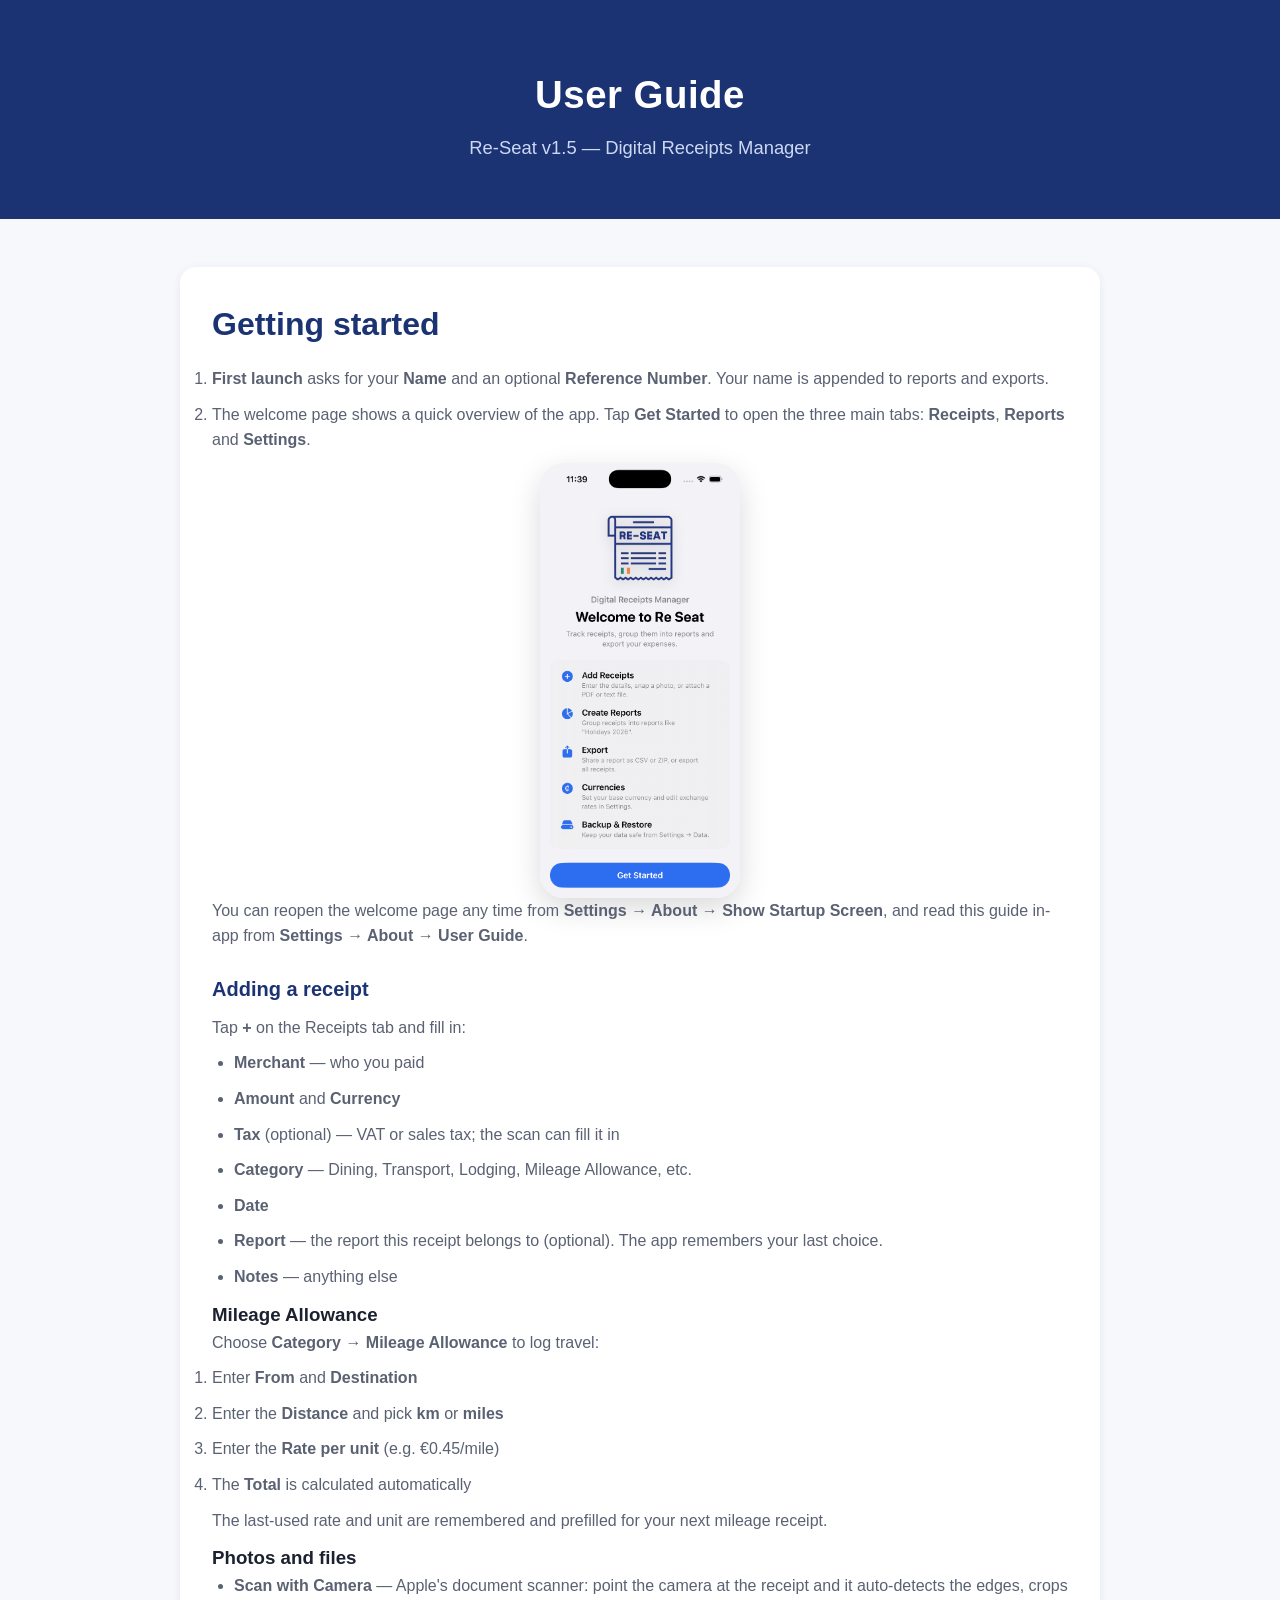
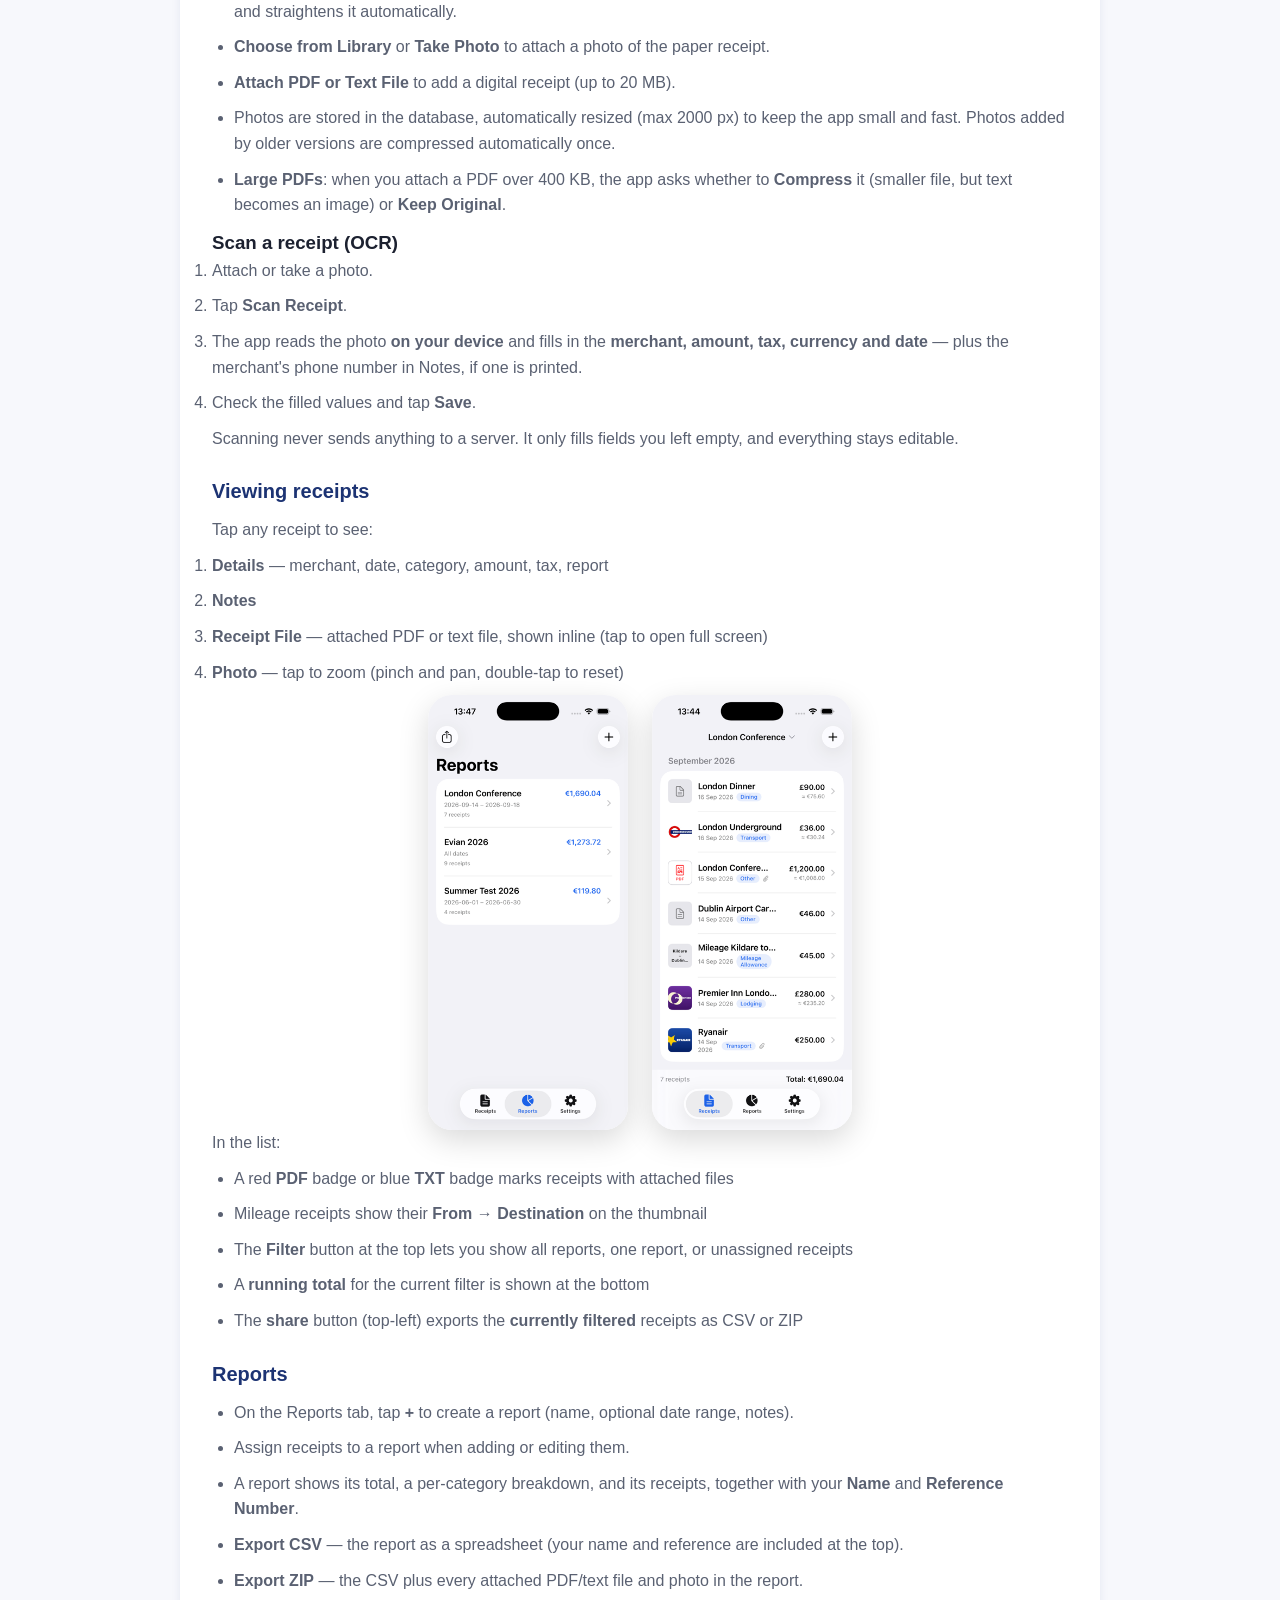
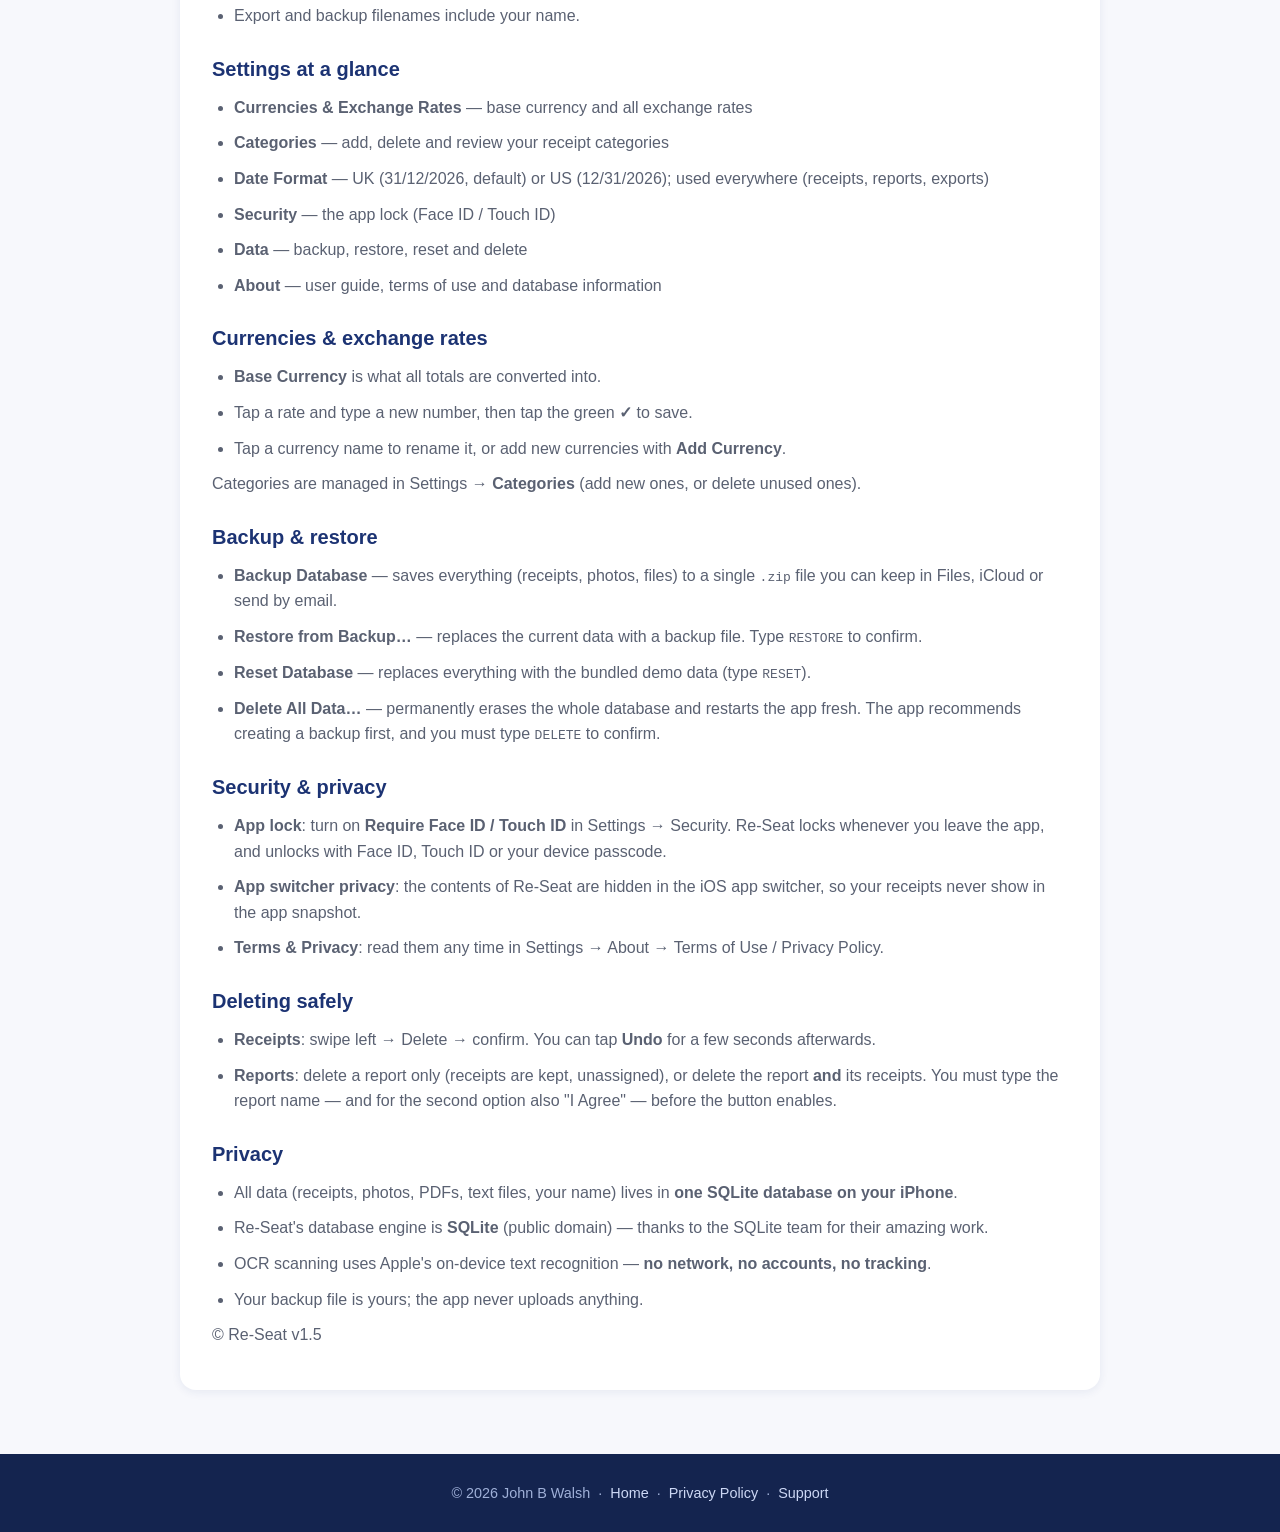
==== guide.html @ 240a6774 "Document filtered export on receipts screen" ====
<!DOCTYPE html>
<html lang="en">
<head>
  <meta charset="UTF-8">
  <meta name="viewport" content="width=device-width, initial-scale=1.0">
  <title>User Guide — Re-Seat</title>
  <link rel="stylesheet" href="assets/style.css">
</head>
<body>
<header>
  <div class="container">
    <h1>User Guide</h1>
    <p class="tagline">Re-Seat v1.5 — Digital Receipts Manager</p>
  </div>
</header>

<div class="page">
  <div class="container">
    <div class="card">

      <h1>Getting started</h1>
      <ol>
        <li><strong>First launch</strong> asks for your <strong>Name</strong> and an optional <strong>Reference Number</strong>. Your name is appended to reports and exports.</li>
        <li>The welcome page shows a quick overview of the app. Tap <strong>Get Started</strong> to open the three main tabs: <strong>Receipts</strong>, <strong>Reports</strong> and <strong>Settings</strong>.</li>
      </ol>
      <div class="screenshots">
        <img src="assets/screenshot-welcome.png" alt="Re-Seat welcome screen">
      </div>
      <p class="note">You can reopen the welcome page any time from <strong>Settings → About → Show Startup Screen</strong>, and read this guide in-app from <strong>Settings → About → User Guide</strong>.</p>

      <h2>Adding a receipt</h2>
      <p>Tap <strong>+</strong> on the Receipts tab and fill in:</p>
      <ul>
        <li><strong>Merchant</strong> — who you paid</li>
        <li><strong>Amount</strong> and <strong>Currency</strong></li>
        <li><strong>Tax</strong> (optional) — VAT or sales tax; the scan can fill it in</li>
        <li><strong>Category</strong> — Dining, Transport, Lodging, Mileage Allowance, etc.</li>
        <li><strong>Date</strong></li>
        <li><strong>Report</strong> — the report this receipt belongs to (optional). The app remembers your last choice.</li>
        <li><strong>Notes</strong> — anything else</li>
      </ul>

      <h3>Mileage Allowance</h3>
      <p>Choose <strong>Category → Mileage Allowance</strong> to log travel:</p>
      <ol>
        <li>Enter <strong>From</strong> and <strong>Destination</strong></li>
        <li>Enter the <strong>Distance</strong> and pick <strong>km</strong> or <strong>miles</strong></li>
        <li>Enter the <strong>Rate per unit</strong> (e.g. €0.45/mile)</li>
        <li>The <strong>Total</strong> is calculated automatically</li>
      </ol>
      <p>The last-used rate and unit are remembered and prefilled for your next mileage receipt.</p>

      <h3>Photos and files</h3>
      <ul>
        <li><strong>Scan with Camera</strong> — Apple's document scanner: point the camera at the receipt and it auto-detects the edges, crops and straightens it automatically.</li>
        <li><strong>Choose from Library</strong> or <strong>Take Photo</strong> to attach a photo of the paper receipt.</li>
        <li><strong>Attach PDF or Text File</strong> to add a digital receipt (up to 20 MB).</li>
        <li>Photos are stored in the database, automatically resized (max 2000 px) to keep the app small and fast. Photos added by older versions are compressed automatically once.</li>
        <li><strong>Large PDFs</strong>: when you attach a PDF over 400 KB, the app asks whether to <strong>Compress</strong> it (smaller file, but text becomes an image) or <strong>Keep Original</strong>.</li>
      </ul>

      <h3>Scan a receipt (OCR)</h3>
      <ol>
        <li>Attach or take a photo.</li>
        <li>Tap <strong>Scan Receipt</strong>.</li>
        <li>The app reads the photo <strong>on your device</strong> and fills in the <strong>merchant, amount, tax, currency and date</strong> — plus the merchant's phone number in Notes, if one is printed.</li>
        <li>Check the filled values and tap <strong>Save</strong>.</li>
      </ol>
      <p>Scanning never sends anything to a server. It only fills fields you left empty, and everything stays editable.</p>

      <h2>Viewing receipts</h2>
      <p>Tap any receipt to see:</p>
      <ol>
        <li><strong>Details</strong> — merchant, date, category, amount, tax, report</li>
        <li><strong>Notes</strong></li>
        <li><strong>Receipt File</strong> — attached PDF or text file, shown inline (tap to open full screen)</li>
        <li><strong>Photo</strong> — tap to zoom (pinch and pan, double-tap to reset)</li>
      </ol>
      <div class="screenshots">
        <img src="assets/screenshot-receipts.png" alt="Re-Seat receipts list">
        <img src="assets/screenshot-third.png" alt="Re-Seat receipt details">
      </div>
      <p>In the list:</p>
      <ul>
        <li>A red <strong>PDF</strong> badge or blue <strong>TXT</strong> badge marks receipts with attached files</li>
        <li>Mileage receipts show their <strong>From → Destination</strong> on the thumbnail</li>
        <li>The <strong>Filter</strong> button at the top lets you show all reports, one report, or unassigned receipts</li>
        <li>A <strong>running total</strong> for the current filter is shown at the bottom</li>
        <li>The <strong>share</strong> button (top-left) exports the <strong>currently filtered</strong> receipts as CSV or ZIP</li>
      </ul>

      <h2>Reports</h2>
      <ul>
        <li>On the Reports tab, tap <strong>+</strong> to create a report (name, optional date range, notes).</li>
        <li>Assign receipts to a report when adding or editing them.</li>
        <li>A report shows its total, a per-category breakdown, and its receipts, together with your <strong>Name</strong> and <strong>Reference Number</strong>.</li>
        <li><strong>Export CSV</strong> — the report as a spreadsheet (your name and reference are included at the top).</li>
        <li><strong>Export ZIP</strong> — the CSV plus every attached PDF/text file and photo in the report.</li>
        <li>Export and backup filenames include your name.</li>
      </ul>

      <h2>Settings at a glance</h2>
      <ul>
        <li><strong>Currencies &amp; Exchange Rates</strong> — base currency and all exchange rates</li>
        <li><strong>Categories</strong> — add, delete and review your receipt categories</li>
        <li><strong>Date Format</strong> — UK (31/12/2026, default) or US (12/31/2026); used everywhere (receipts, reports, exports)</li>
        <li><strong>Security</strong> — the app lock (Face ID / Touch ID)</li>
        <li><strong>Data</strong> — backup, restore, reset and delete</li>
        <li><strong>About</strong> — user guide, terms of use and database information</li>
      </ul>

      <h2>Currencies &amp; exchange rates</h2>
      <ul>
        <li><strong>Base Currency</strong> is what all totals are converted into.</li>
        <li>Tap a rate and type a new number, then tap the green <strong>✓</strong> to save.</li>
        <li>Tap a currency name to rename it, or add new currencies with <strong>Add Currency</strong>.</li>
      </ul>
      <p>Categories are managed in Settings → <strong>Categories</strong> (add new ones, or delete unused ones).</p>

      <h2>Backup &amp; restore</h2>
      <ul>
        <li><strong>Backup Database</strong> — saves everything (receipts, photos, files) to a single <code>.zip</code> file you can keep in Files, iCloud or send by email.</li>
        <li><strong>Restore from Backup…</strong> — replaces the current data with a backup file. Type <code>RESTORE</code> to confirm.</li>
        <li><strong>Reset Database</strong> — replaces everything with the bundled demo data (type <code>RESET</code>).</li>
        <li><strong>Delete All Data…</strong> — permanently erases the whole database and restarts the app fresh. The app recommends creating a backup first, and you must type <code>DELETE</code> to confirm.</li>
      </ul>

      <h2>Security &amp; privacy</h2>
      <ul>
        <li><strong>App lock</strong>: turn on <strong>Require Face ID / Touch ID</strong> in Settings → Security. Re-Seat locks whenever you leave the app, and unlocks with Face ID, Touch ID or your device passcode.</li>
        <li><strong>App switcher privacy</strong>: the contents of Re-Seat are hidden in the iOS app switcher, so your receipts never show in the app snapshot.</li>
        <li><strong>Terms &amp; Privacy</strong>: read them any time in Settings → About → Terms of Use / Privacy Policy.</li>
      </ul>

      <h2>Deleting safely</h2>
      <ul>
        <li><strong>Receipts</strong>: swipe left → Delete → confirm. You can tap <strong>Undo</strong> for a few seconds afterwards.</li>
        <li><strong>Reports</strong>: delete a report only (receipts are kept, unassigned), or delete the report <strong>and</strong> its receipts. You must type the report name — and for the second option also "I Agree" — before the button enables.</li>
      </ul>

      <h2>Privacy</h2>
      <ul>
        <li>All data (receipts, photos, PDFs, text files, your name) lives in <strong>one SQLite database on your iPhone</strong>.</li>
        <li>Re-Seat's database engine is <strong>SQLite</strong> (public domain) — thanks to the SQLite team for their amazing work.</li>
        <li>OCR scanning uses Apple's on-device text recognition — <strong>no network, no accounts, no tracking</strong>.</li>
        <li>Your backup file is yours; the app never uploads anything.</li>
      </ul>

      <p>&copy; Re-Seat v1.5</p>
    </div>
  </div>
</div>

<footer>
  <div class="container">
    <p>&copy; 2026 John B Walsh &nbsp;·&nbsp; <a href="index.html">Home</a> &nbsp;·&nbsp; <a href="privacy.html">Privacy Policy</a> &nbsp;·&nbsp; <a href="support.html">Support</a></p>
  </div>
</footer>
</body>
</html>
---- assets/style.css ----
:root {
  --navy: #1c3373;
  --navy-dark: #14244f;
  --accent: #2d5fd9;
  --bg: #f7f8fc;
  --text: #1c2130;
  --muted: #5a6172;
  --card: #ffffff;
}

* { margin: 0; padding: 0; box-sizing: border-box; }

body {
  font-family: -apple-system, BlinkMacSystemFont, "Segoe UI", Roboto, Helvetica, Arial, sans-serif;
  color: var(--text);
  background: var(--bg);
  line-height: 1.6;
}

a { color: var(--accent); text-decoration: none; }
a:hover { text-decoration: underline; }

.container { max-width: 960px; margin: 0 auto; padding: 0 20px; }

/* Header */
header {
  background: var(--navy);
  color: #fff;
  padding: 64px 0 56px;
  text-align: center;
}
header img.logo {
  width: 110px;
  height: 110px;
  border-radius: 24px;
  background: #ffffff;
  padding: 10px;
  box-shadow: 0 8px 24px rgba(0,0,0,.25);
  margin-bottom: 20px;
}
header h1 { font-size: 2.4rem; letter-spacing: .5px; }
header .tagline {
  margin-top: 8px;
  font-size: 1.15rem;
  color: #cdd8f5;
}
header .appstore {
  display: inline-block;
  margin-top: 26px;
  background: #fff;
  color: var(--navy);
  font-weight: 600;
  padding: 12px 26px;
  border-radius: 999px;
  box-shadow: 0 4px 14px rgba(0,0,0,.2);
}
header .appstore:hover { text-decoration: none; background: #eaf0ff; }

/* Sections */
section { padding: 56px 0; }
section h2 {
  text-align: center;
  font-size: 1.7rem;
  color: var(--navy);
  margin-bottom: 32px;
}

.features {
  display: grid;
  grid-template-columns: repeat(auto-fit, minmax(260px, 1fr));
  gap: 20px;
}
.feature {
  background: var(--card);
  border-radius: 16px;
  padding: 24px;
  box-shadow: 0 2px 10px rgba(28,51,115,.08);
}
.feature h3 { color: var(--navy); margin-bottom: 8px; font-size: 1.1rem; }
.feature p { color: var(--muted); font-size: .95rem; }

.screenshots {
  display: flex;
  flex-wrap: wrap;
  gap: 24px;
  justify-content: center;
}
.screenshots img {
  width: 200px;
  border-radius: 24px;
  box-shadow: 0 10px 30px rgba(0,0,0,.15);
}

.privacynote {
  background: var(--card);
  border-left: 4px solid var(--accent);
  border-radius: 12px;
  padding: 20px 24px;
  max-width: 720px;
  margin: 0 auto;
  color: var(--muted);
}

/* Footer */
footer {
  background: var(--navy-dark);
  color: #9fb0d8;
  text-align: center;
  padding: 28px 0;
  font-size: .9rem;
}
footer a { color: #cdd8f5; }

/* Simple pages (privacy / support) */
.page { padding: 48px 0 64px; }
.page .card {
  background: var(--card);
  border-radius: 16px;
  padding: 32px;
  box-shadow: 0 2px 10px rgba(28,51,115,.08);
}
.page h1 { color: var(--navy); margin-bottom: 16px; }
.page h2 { color: var(--navy); text-align: left; margin: 24px 0 10px; font-size: 1.25rem; }
.page p, .page li { color: var(--muted); margin-bottom: 10px; }
.page ul { padding-left: 22px; }
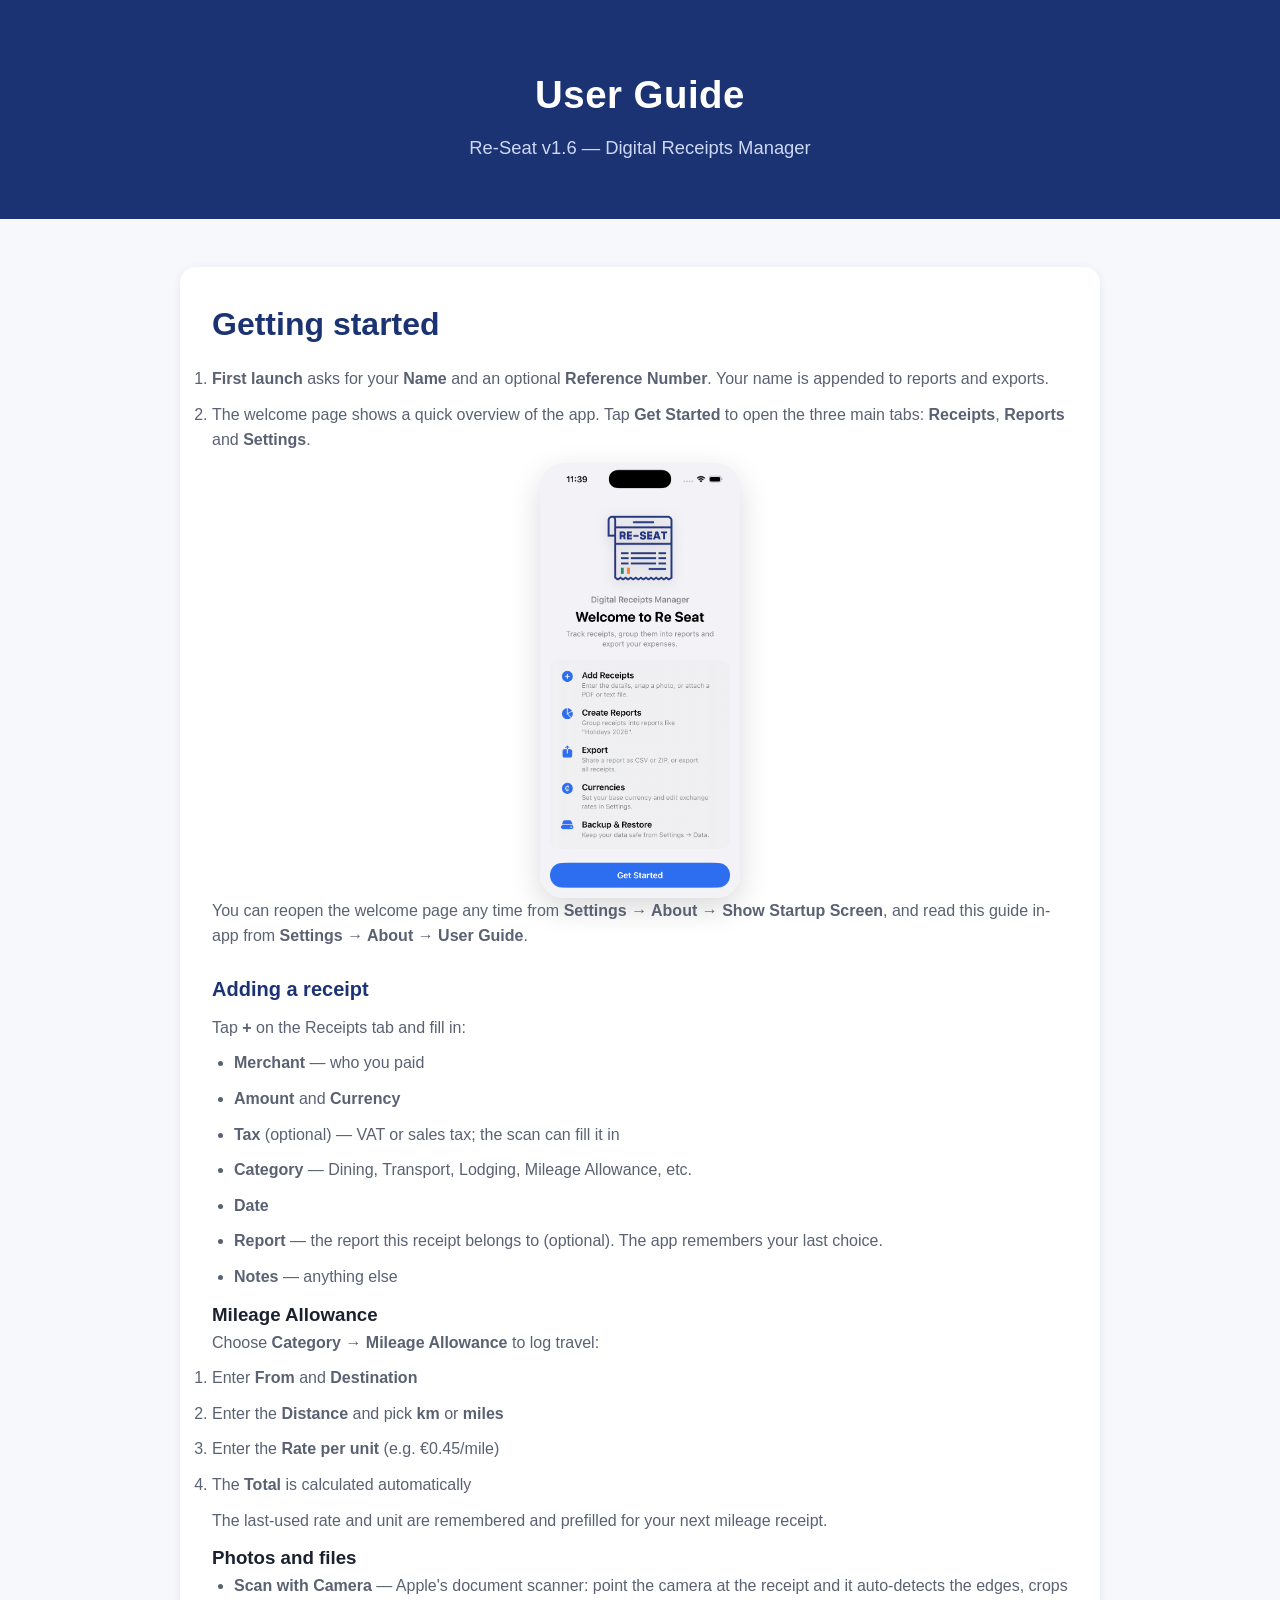
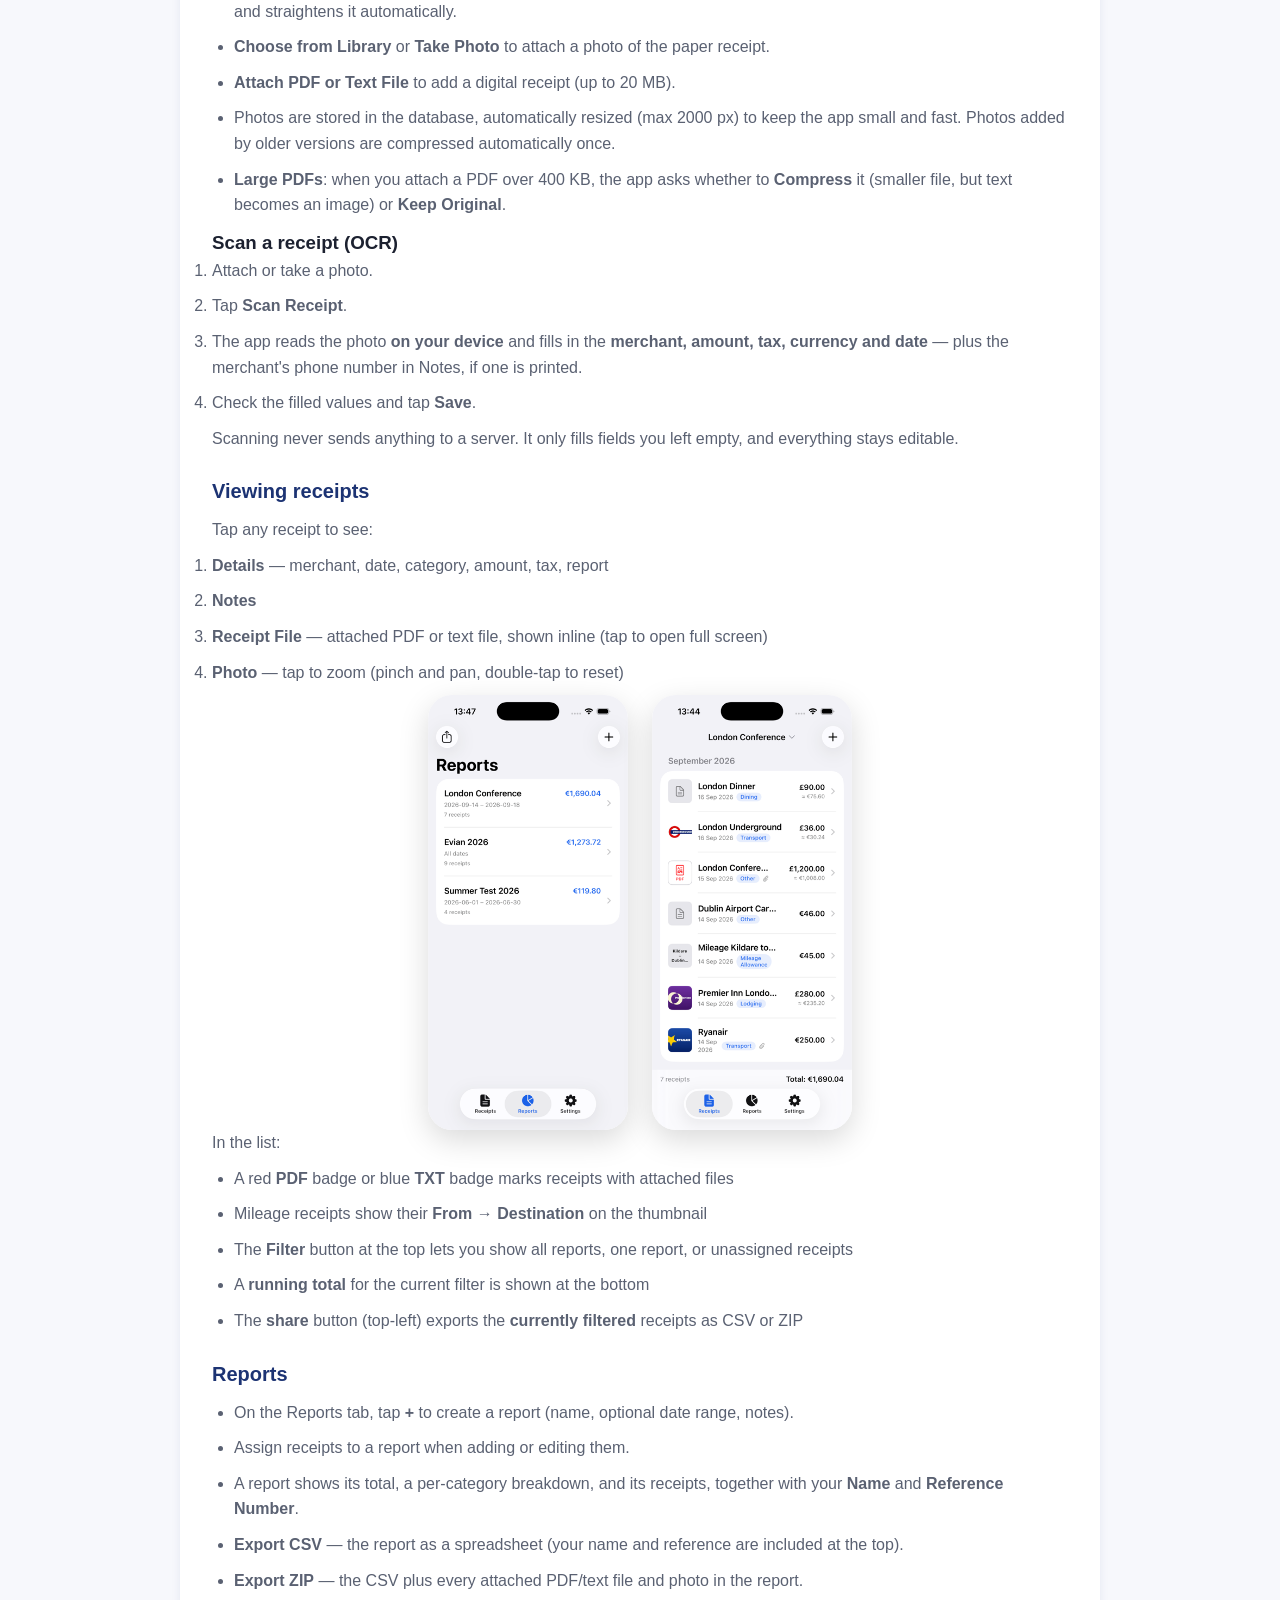
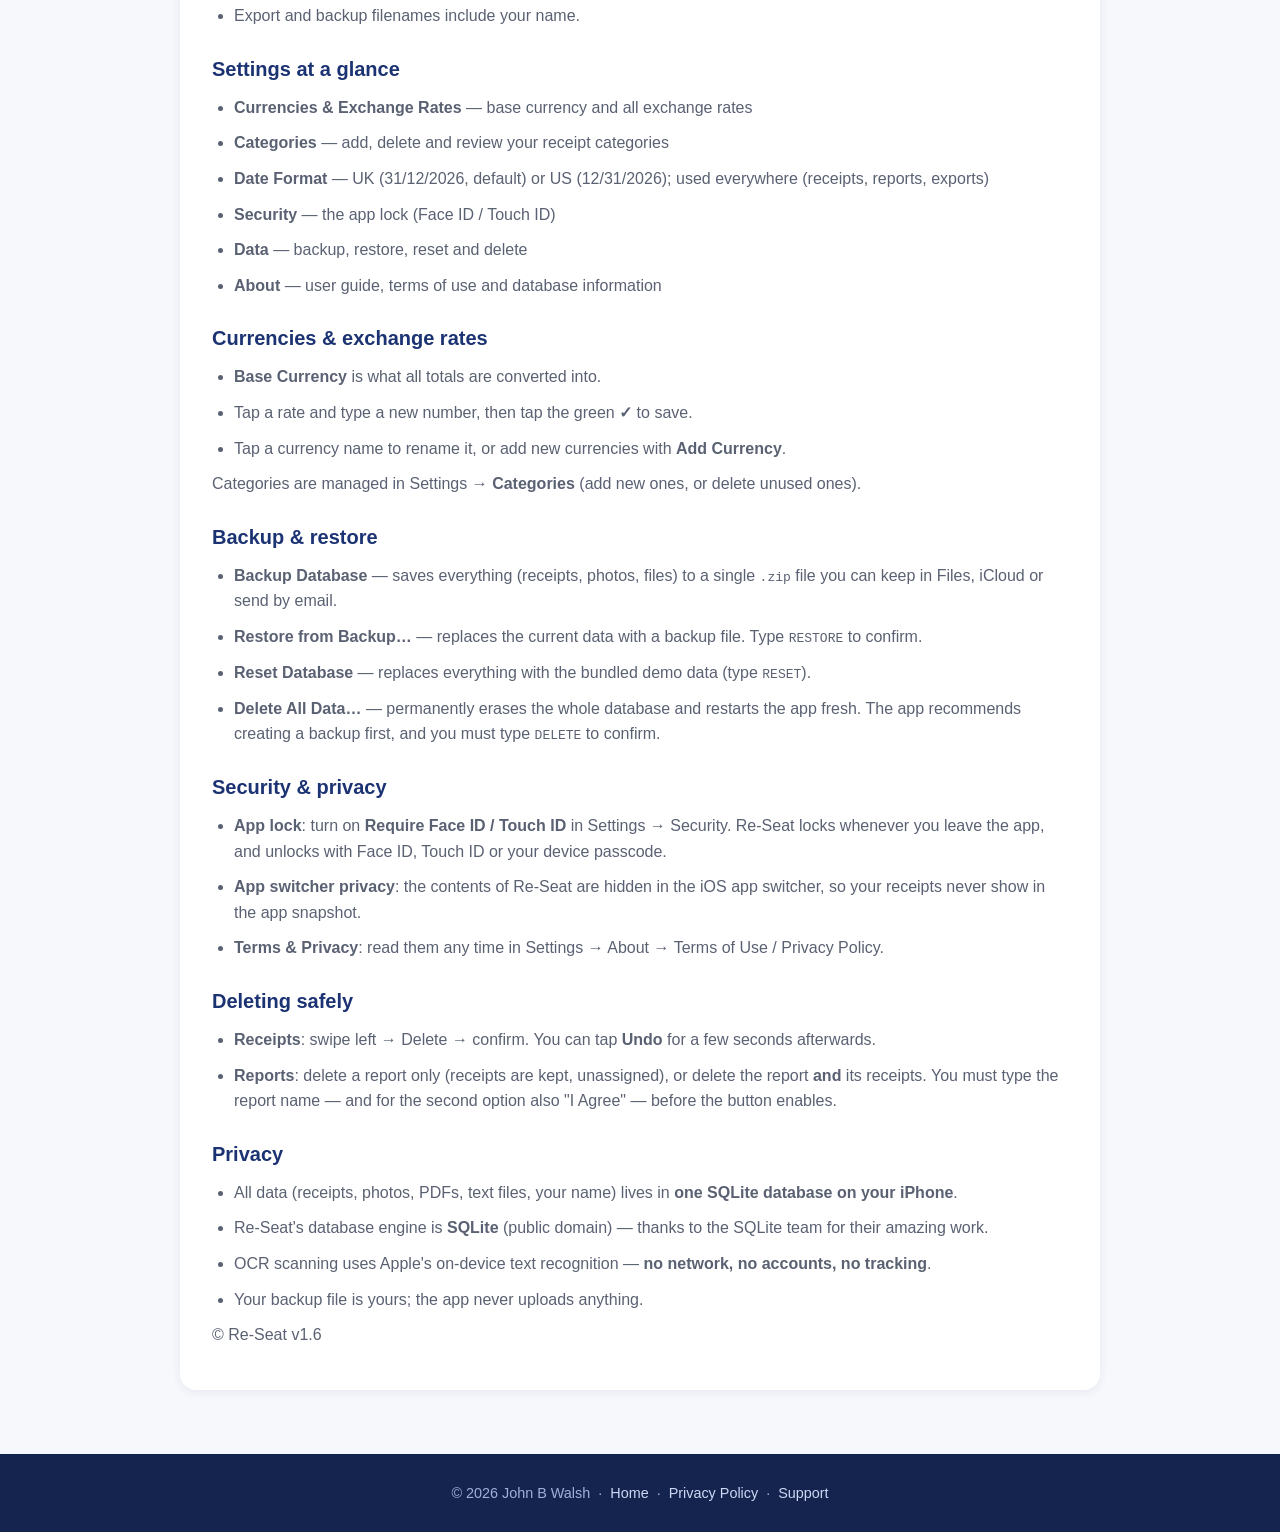
==== commit ba249161: "Version 1.6" ====
--- a/guide.html
+++ b/guide.html
@@ -10,7 +10,7 @@
 <header>
   <div class="container">
     <h1>User Guide</h1>
-    <p class="tagline">Re-Seat v1.5 — Digital Receipts Manager</p>
+    <p class="tagline">Re-Seat v1.6 — Digital Receipts Manager</p>
   </div>
 </header>
 
@@ -146,7 +146,7 @@
         <li>Your backup file is yours; the app never uploads anything.</li>
       </ul>
 
-      <p>&copy; Re-Seat v1.5</p>
+      <p>&copy; Re-Seat v1.6</p>
     </div>
   </div>
 </div>
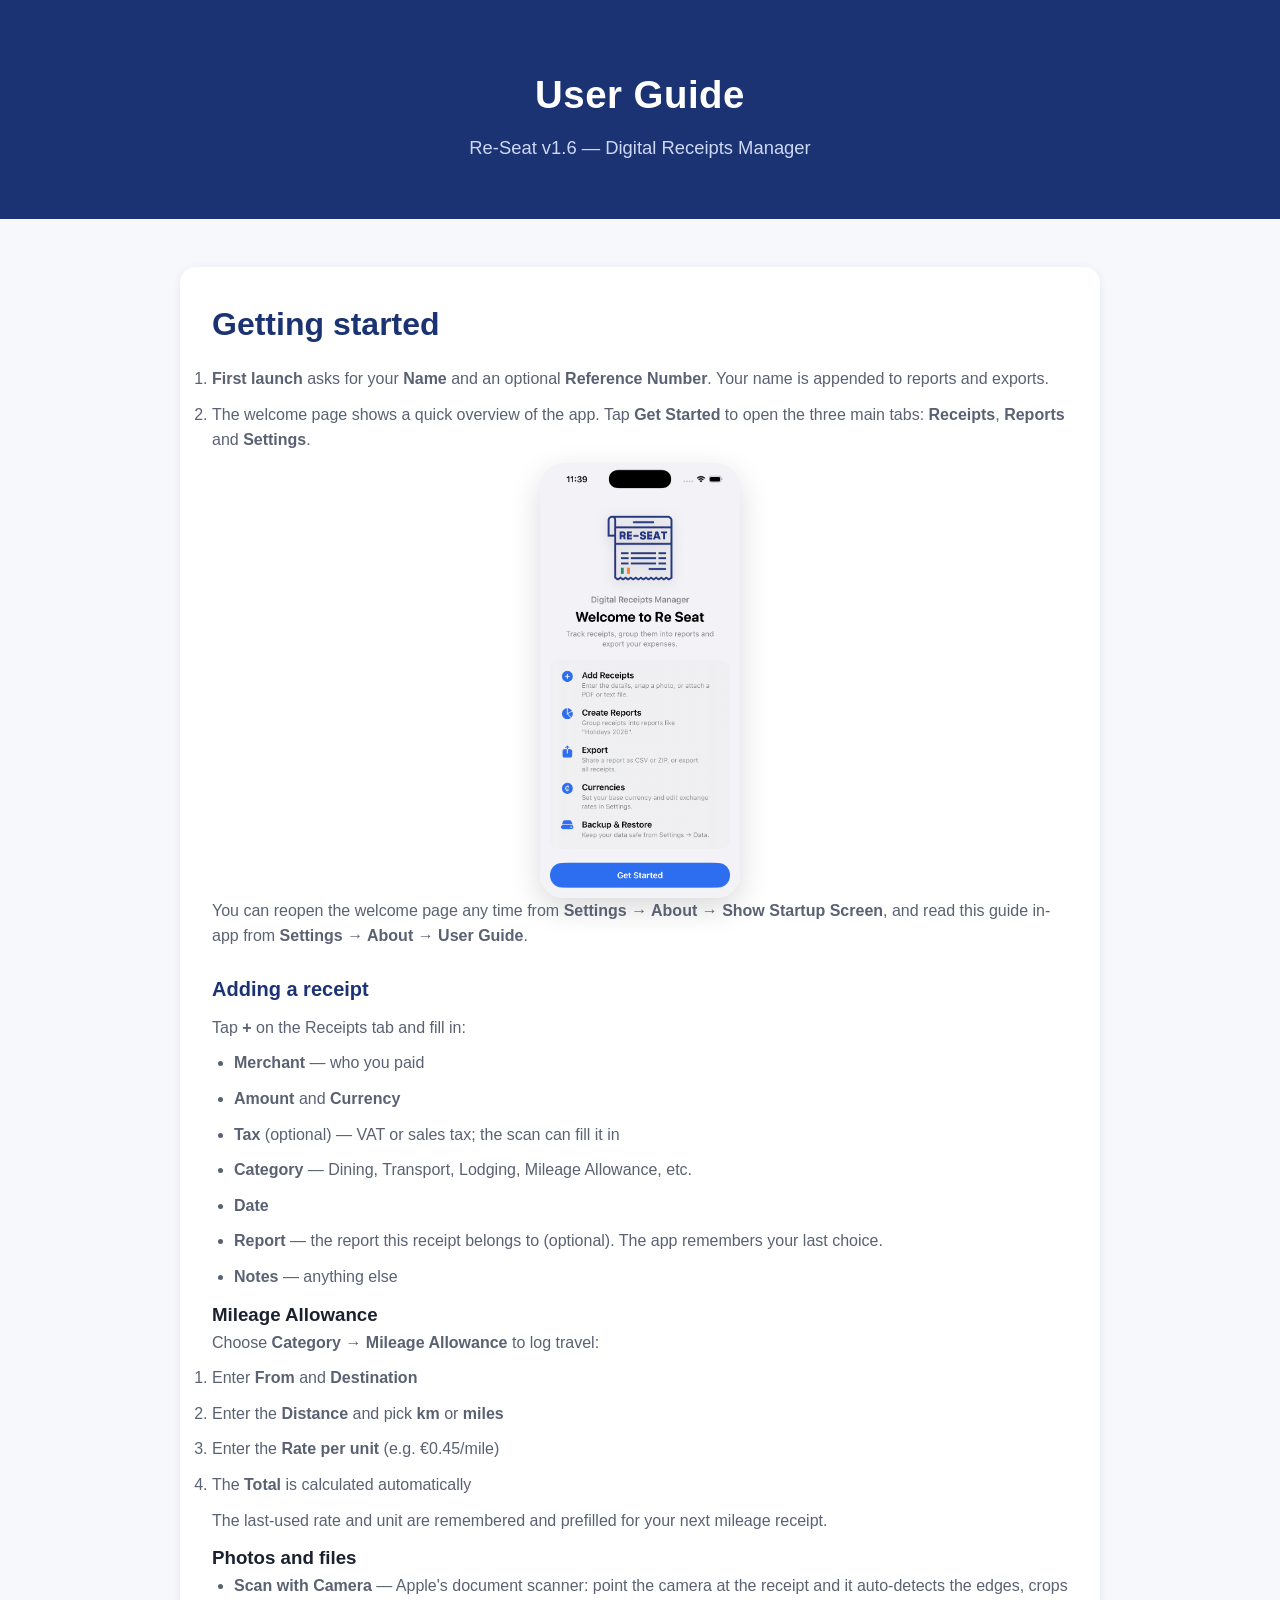
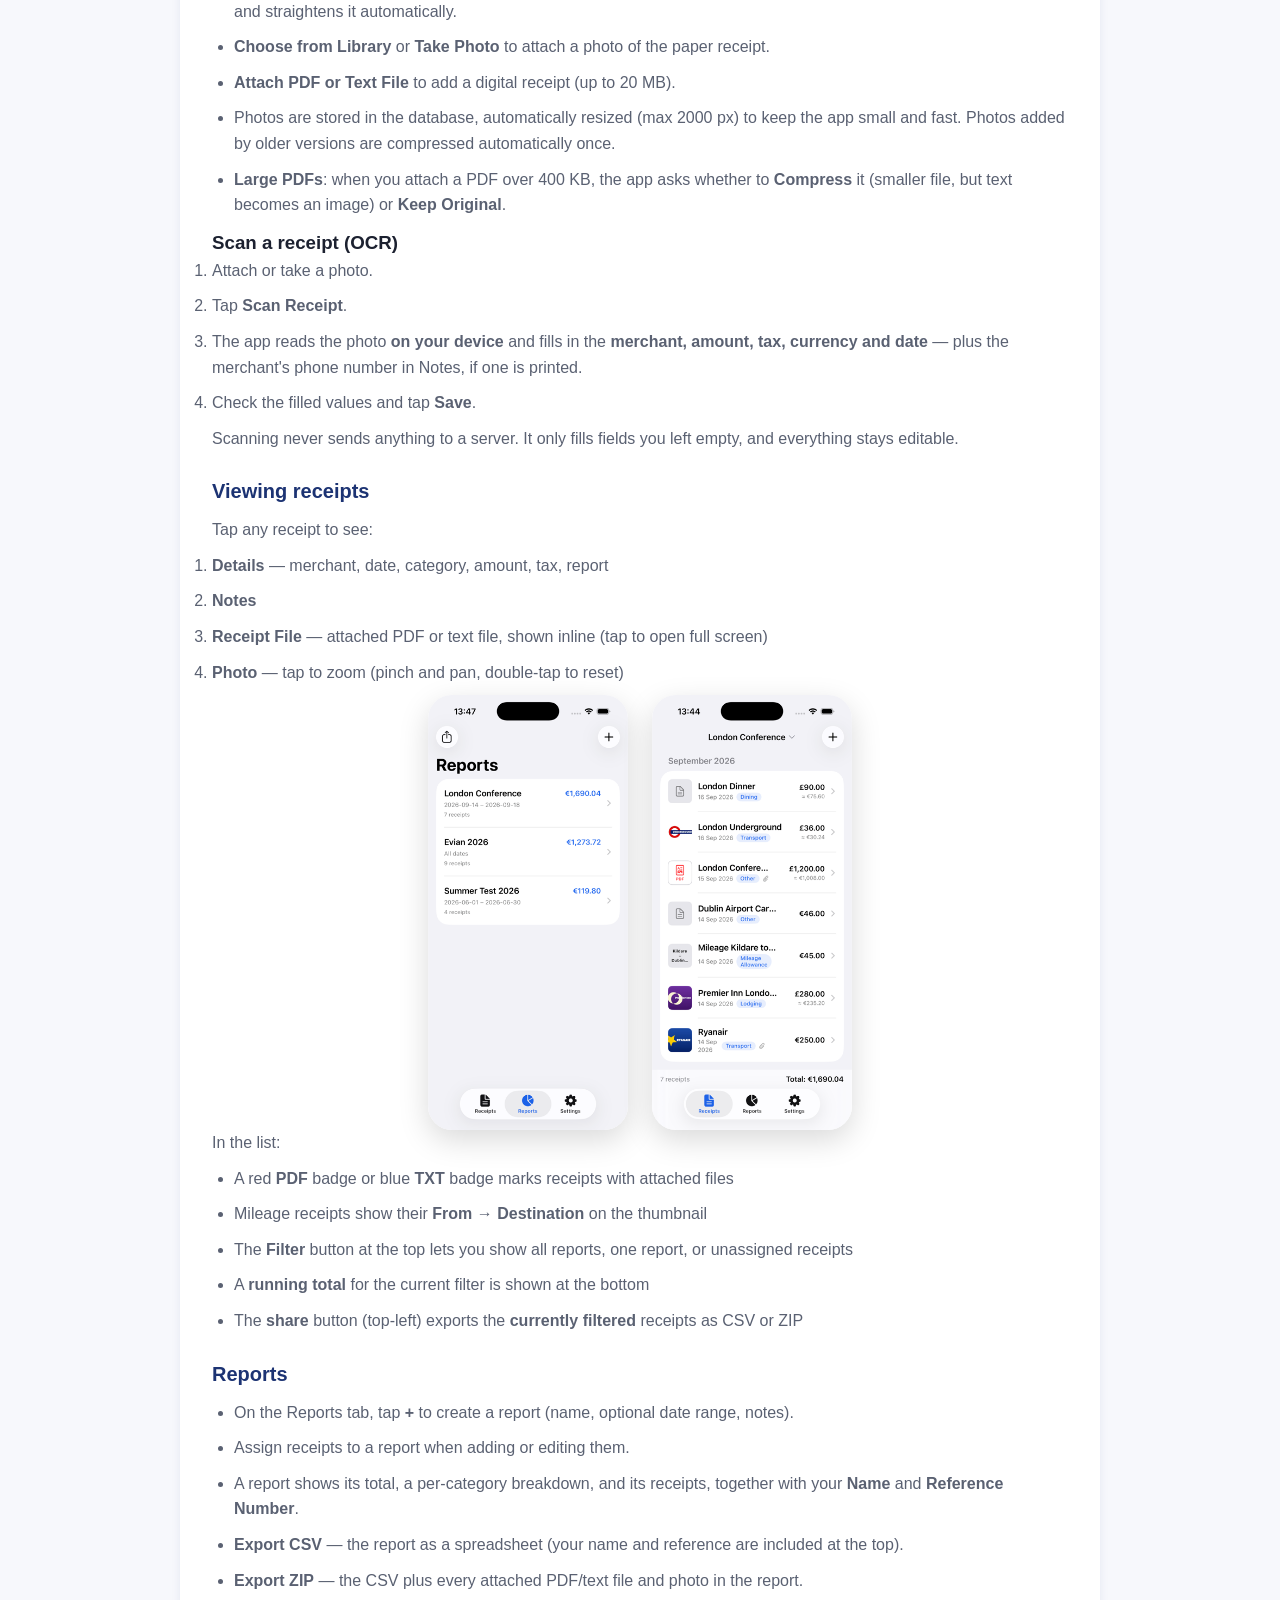
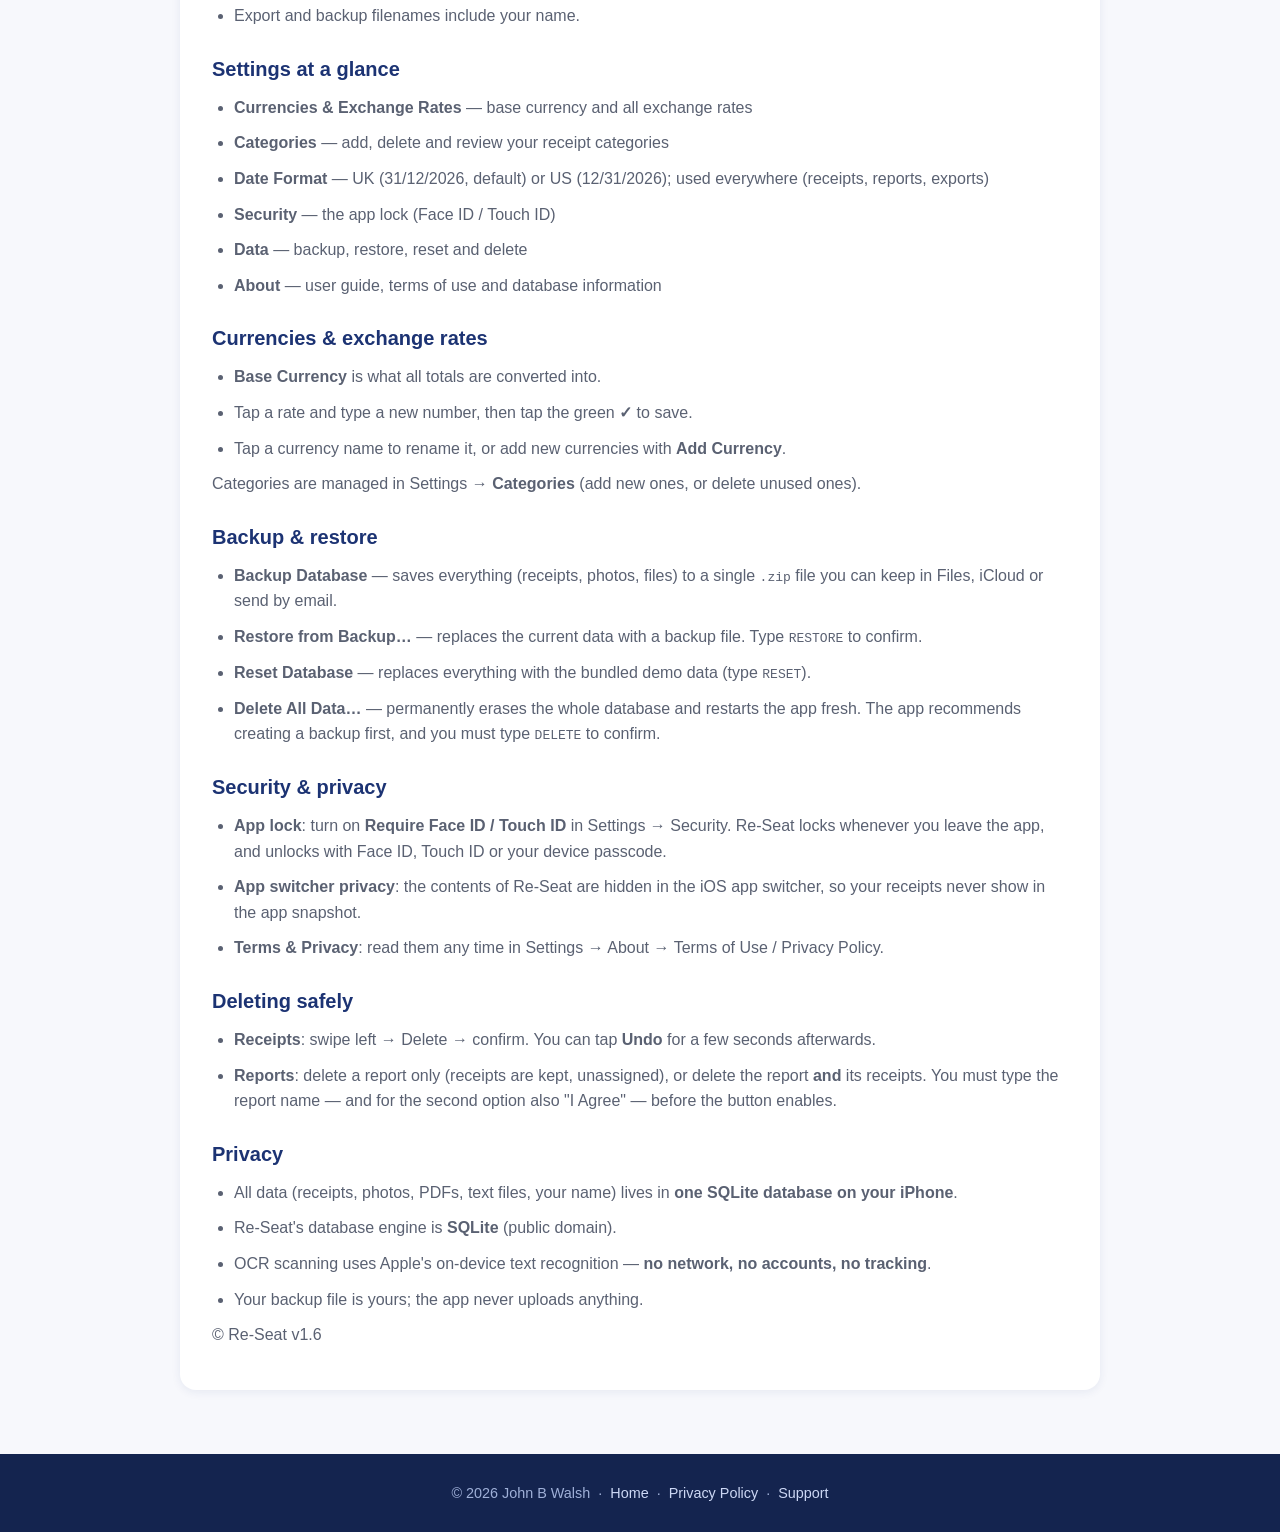
==== commit 79d687c7: "Simplify SQLite acknowledgment wording" ====
--- a/guide.html
+++ b/guide.html
@@ -141,7 +141,7 @@
       <h2>Privacy</h2>
       <ul>
         <li>All data (receipts, photos, PDFs, text files, your name) lives in <strong>one SQLite database on your iPhone</strong>.</li>
-        <li>Re-Seat's database engine is <strong>SQLite</strong> (public domain) — thanks to the SQLite team for their amazing work.</li>
+        <li>Re-Seat's database engine is <strong>SQLite</strong> (public domain).</li>
         <li>OCR scanning uses Apple's on-device text recognition — <strong>no network, no accounts, no tracking</strong>.</li>
         <li>Your backup file is yours; the app never uploads anything.</li>
       </ul>
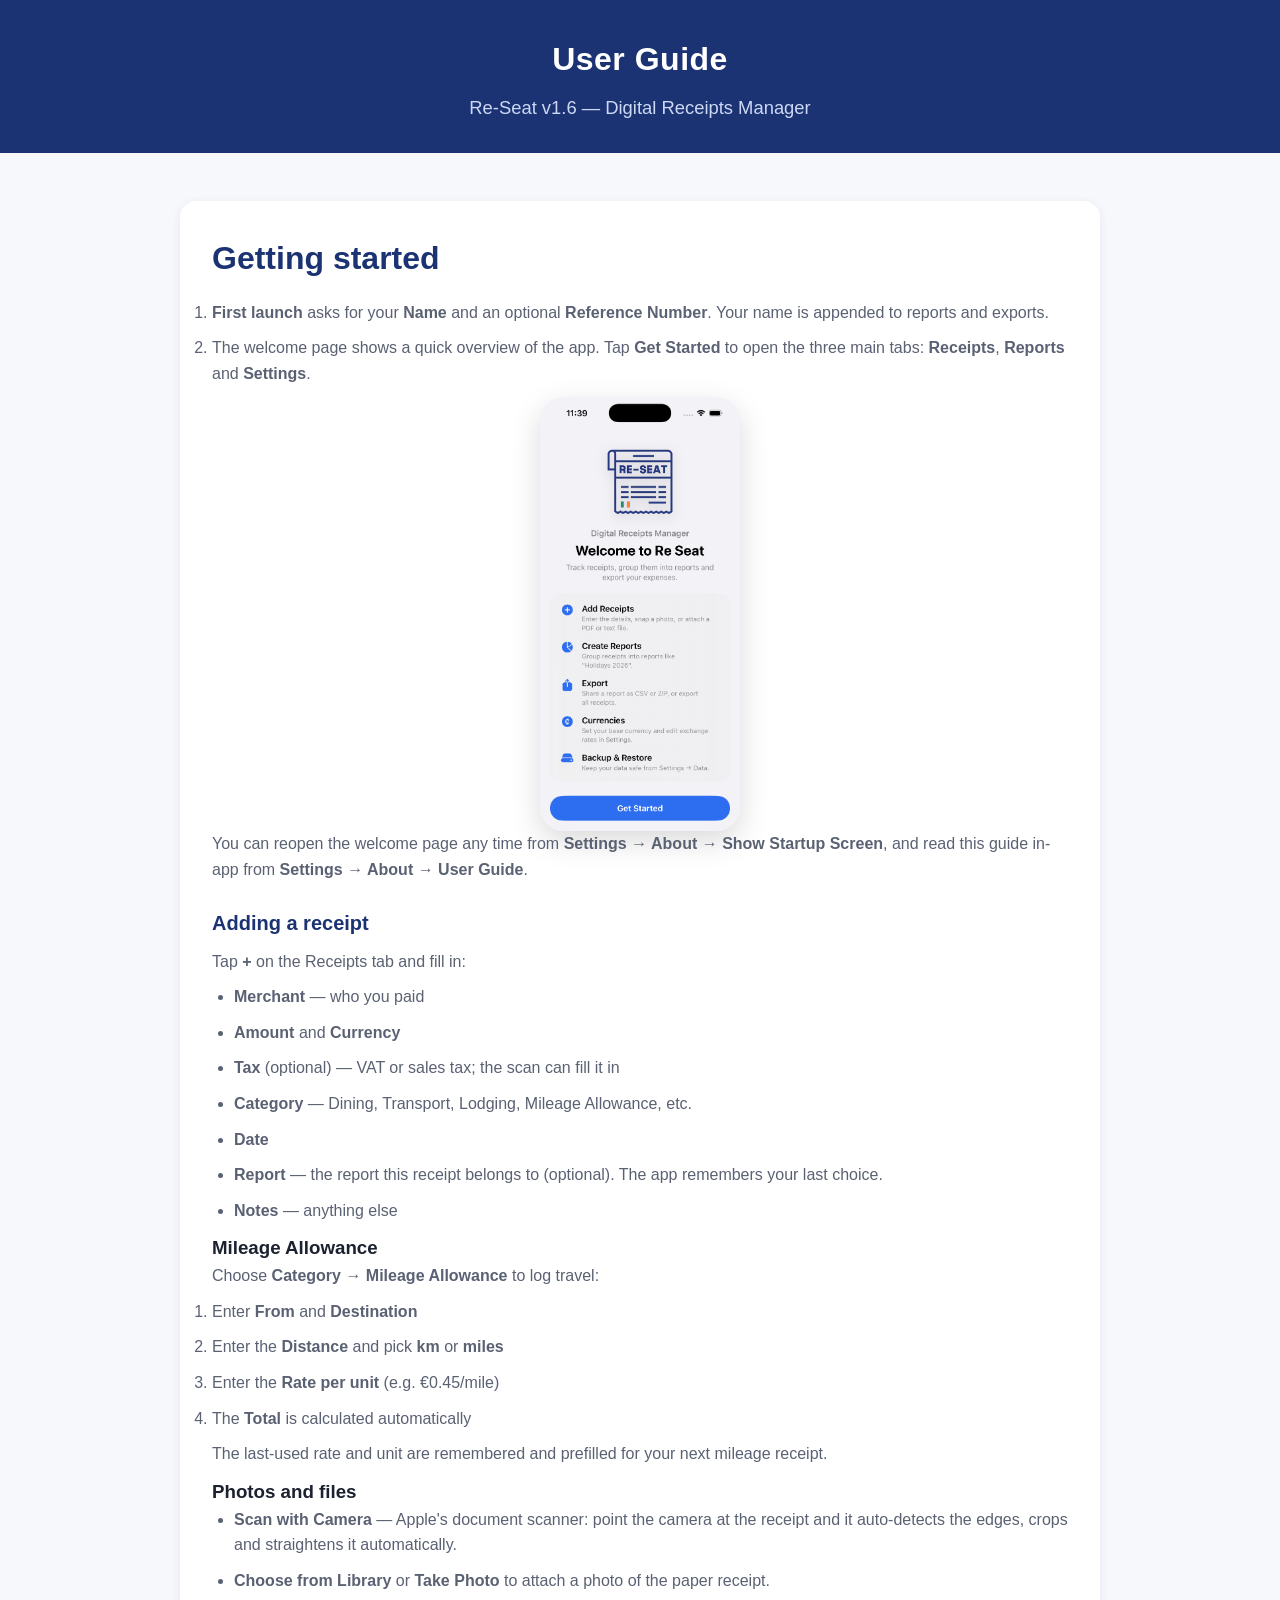
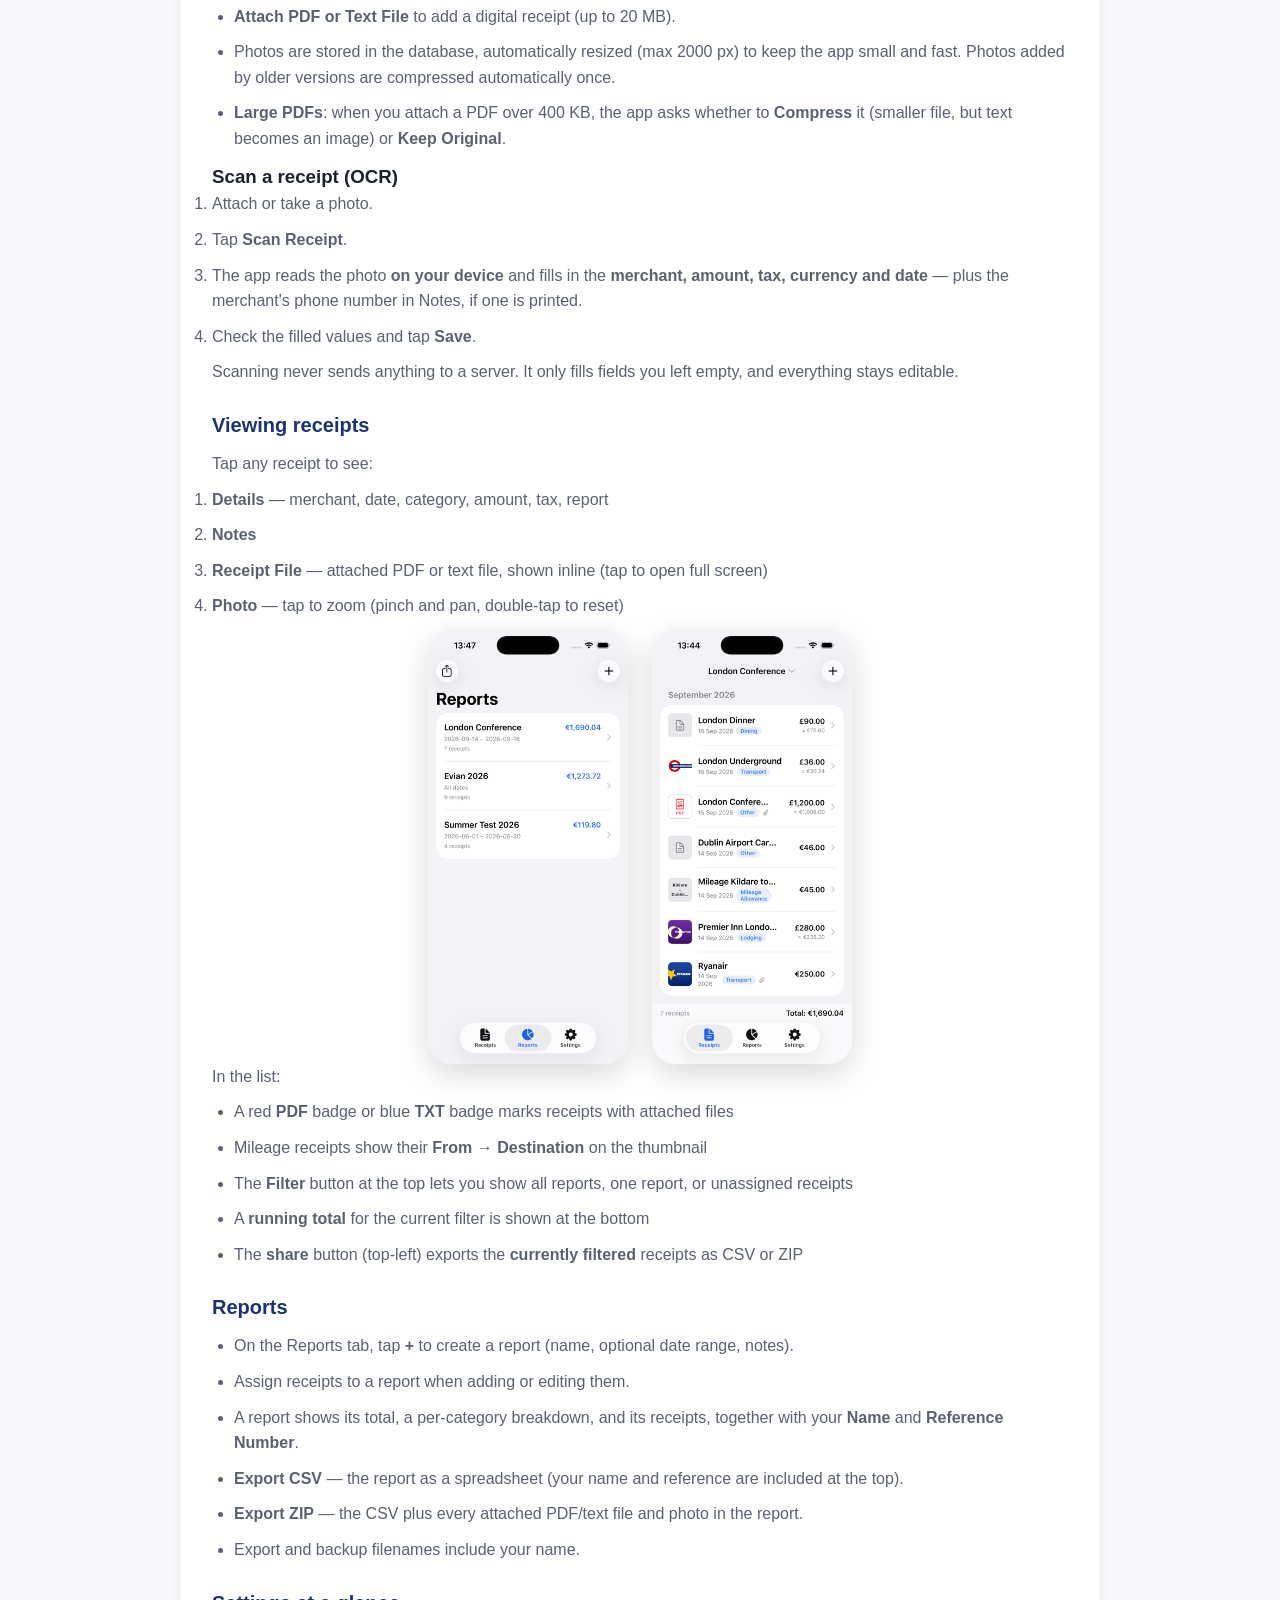
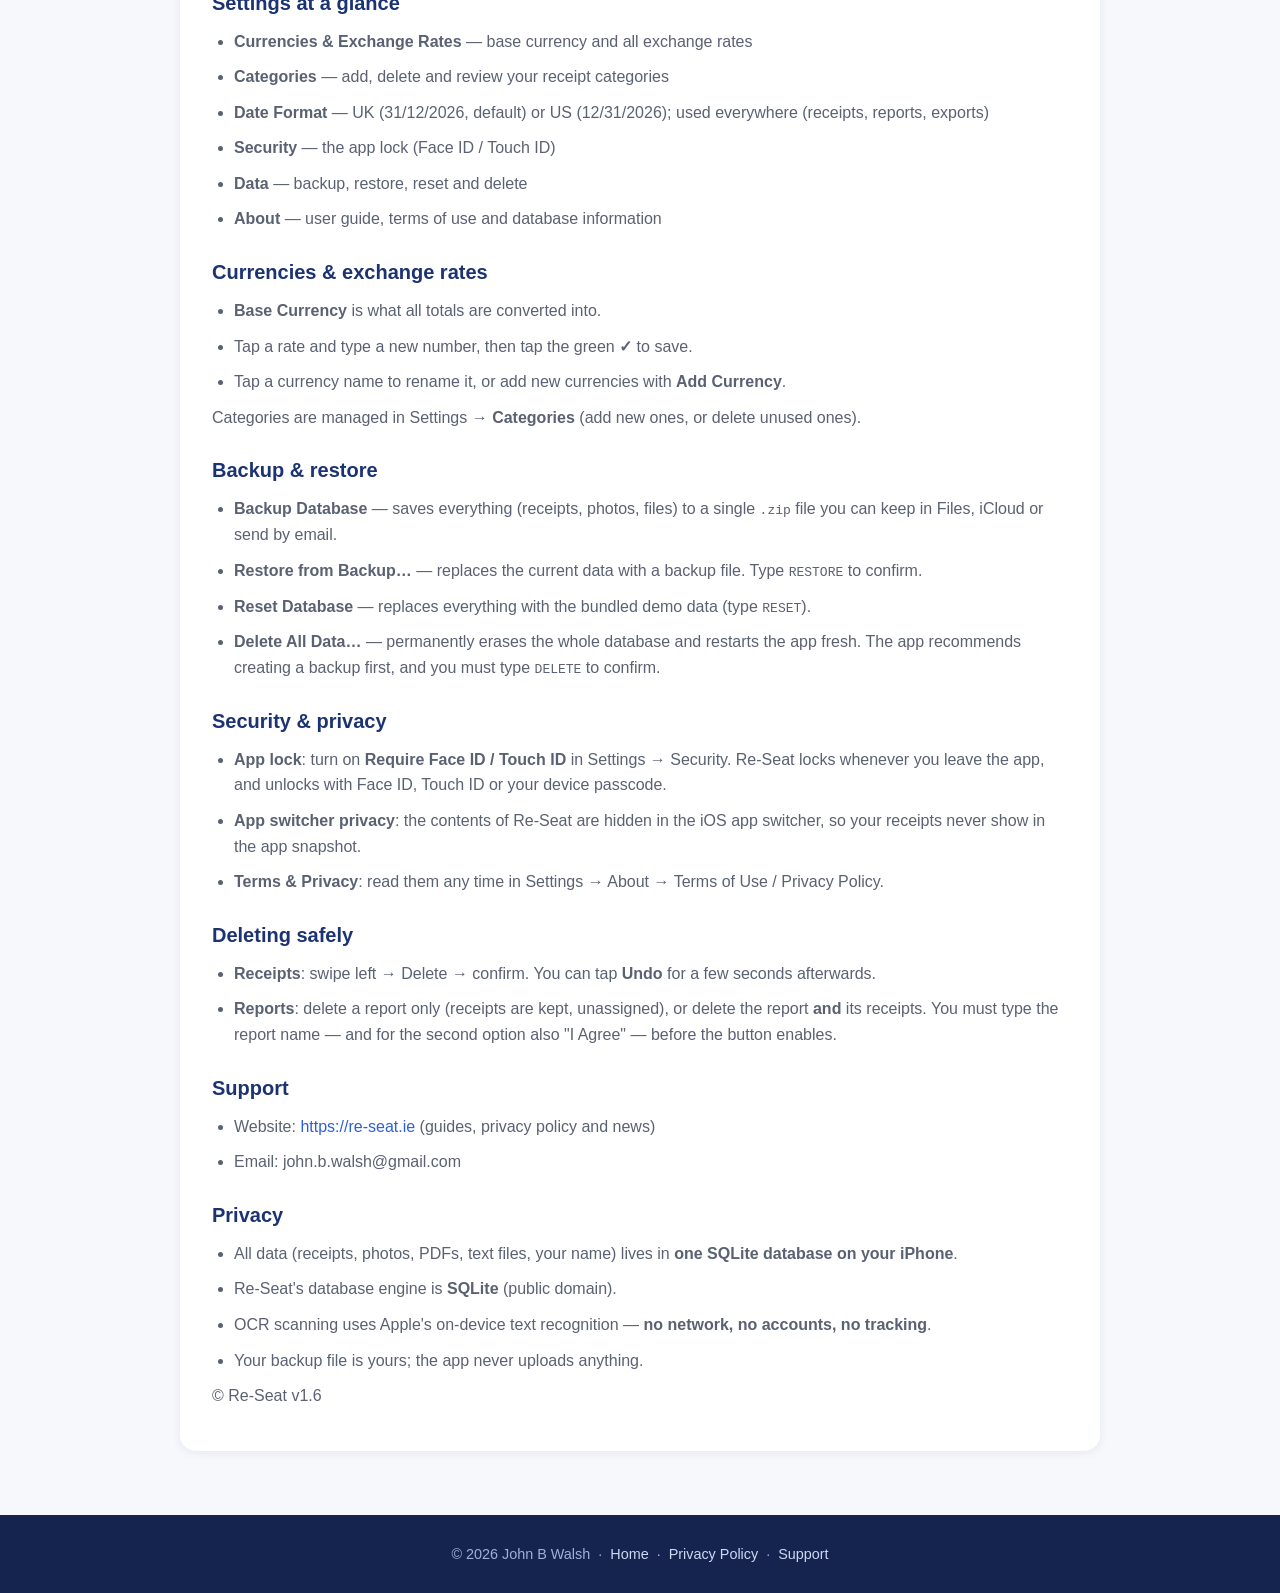
==== commit 247210fc: "Add support section to website user guide" ====
--- a/guide.html
+++ b/guide.html
@@ -138,6 +138,12 @@
         <li><strong>Reports</strong>: delete a report only (receipts are kept, unassigned), or delete the report <strong>and</strong> its receipts. You must type the report name — and for the second option also "I Agree" — before the button enables.</li>
       </ul>
 
+      <h2>Support</h2>
+      <ul>
+        <li>Website: <a href="https://re-seat.ie">https://re-seat.ie</a> (guides, privacy policy and news)</li>
+        <li>Email: john.b.walsh@gmail.com</li>
+      </ul>
+
       <h2>Privacy</h2>
       <ul>
         <li>All data (receipts, photos, PDFs, text files, your name) lives in <strong>one SQLite database on your iPhone</strong>.</li>
--- a/assets/style.css
+++ b/assets/style.css
@@ -26,19 +26,19 @@
 header {
   background: var(--navy);
   color: #fff;
-  padding: 64px 0 56px;
+  padding: 34px 0 30px;
   text-align: center;
 }
 header img.logo {
-  width: 110px;
-  height: 110px;
+  width: 88px;
+  height: 88px;
   border-radius: 24px;
   background: #ffffff;
   padding: 10px;
   box-shadow: 0 8px 24px rgba(0,0,0,.25);
   margin-bottom: 20px;
 }
-header h1 { font-size: 2.4rem; letter-spacing: .5px; }
+header h1 { font-size: 2rem; letter-spacing: .5px; }
 header .tagline {
   margin-top: 8px;
   font-size: 1.15rem;
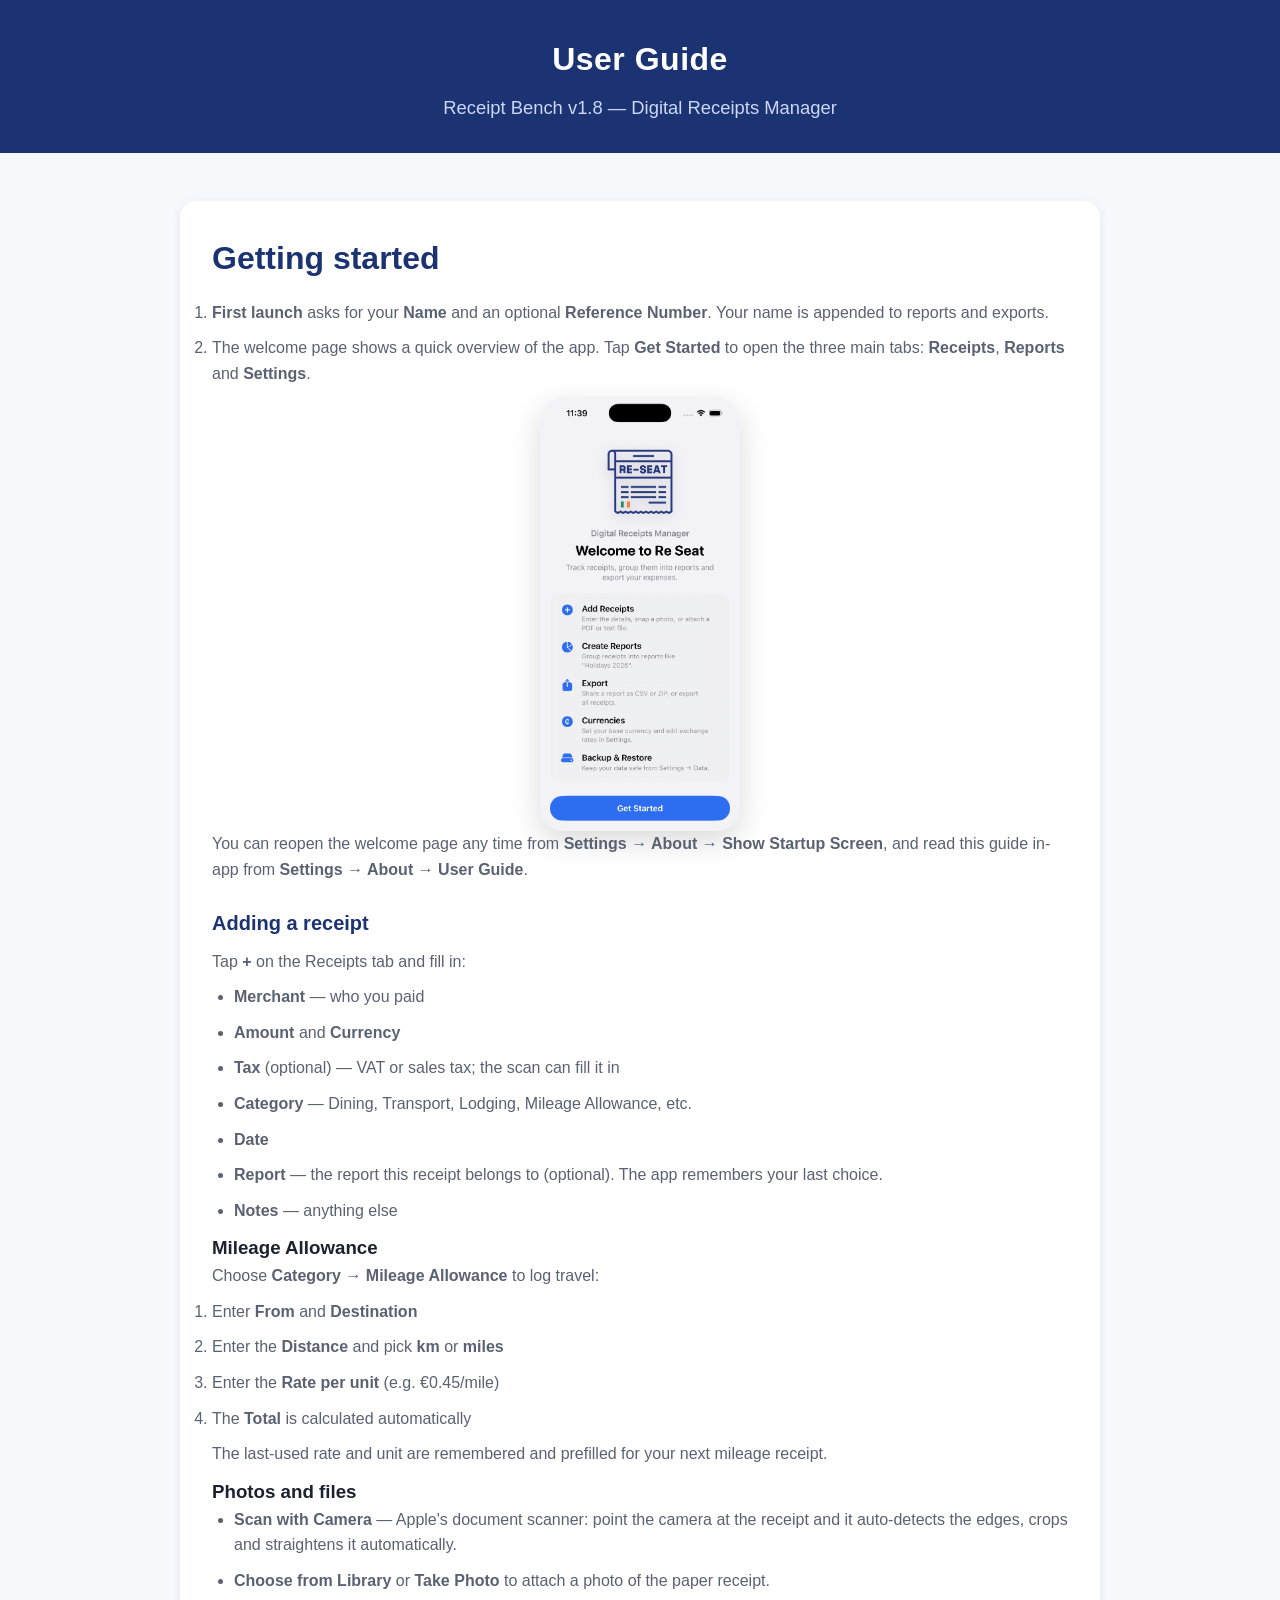
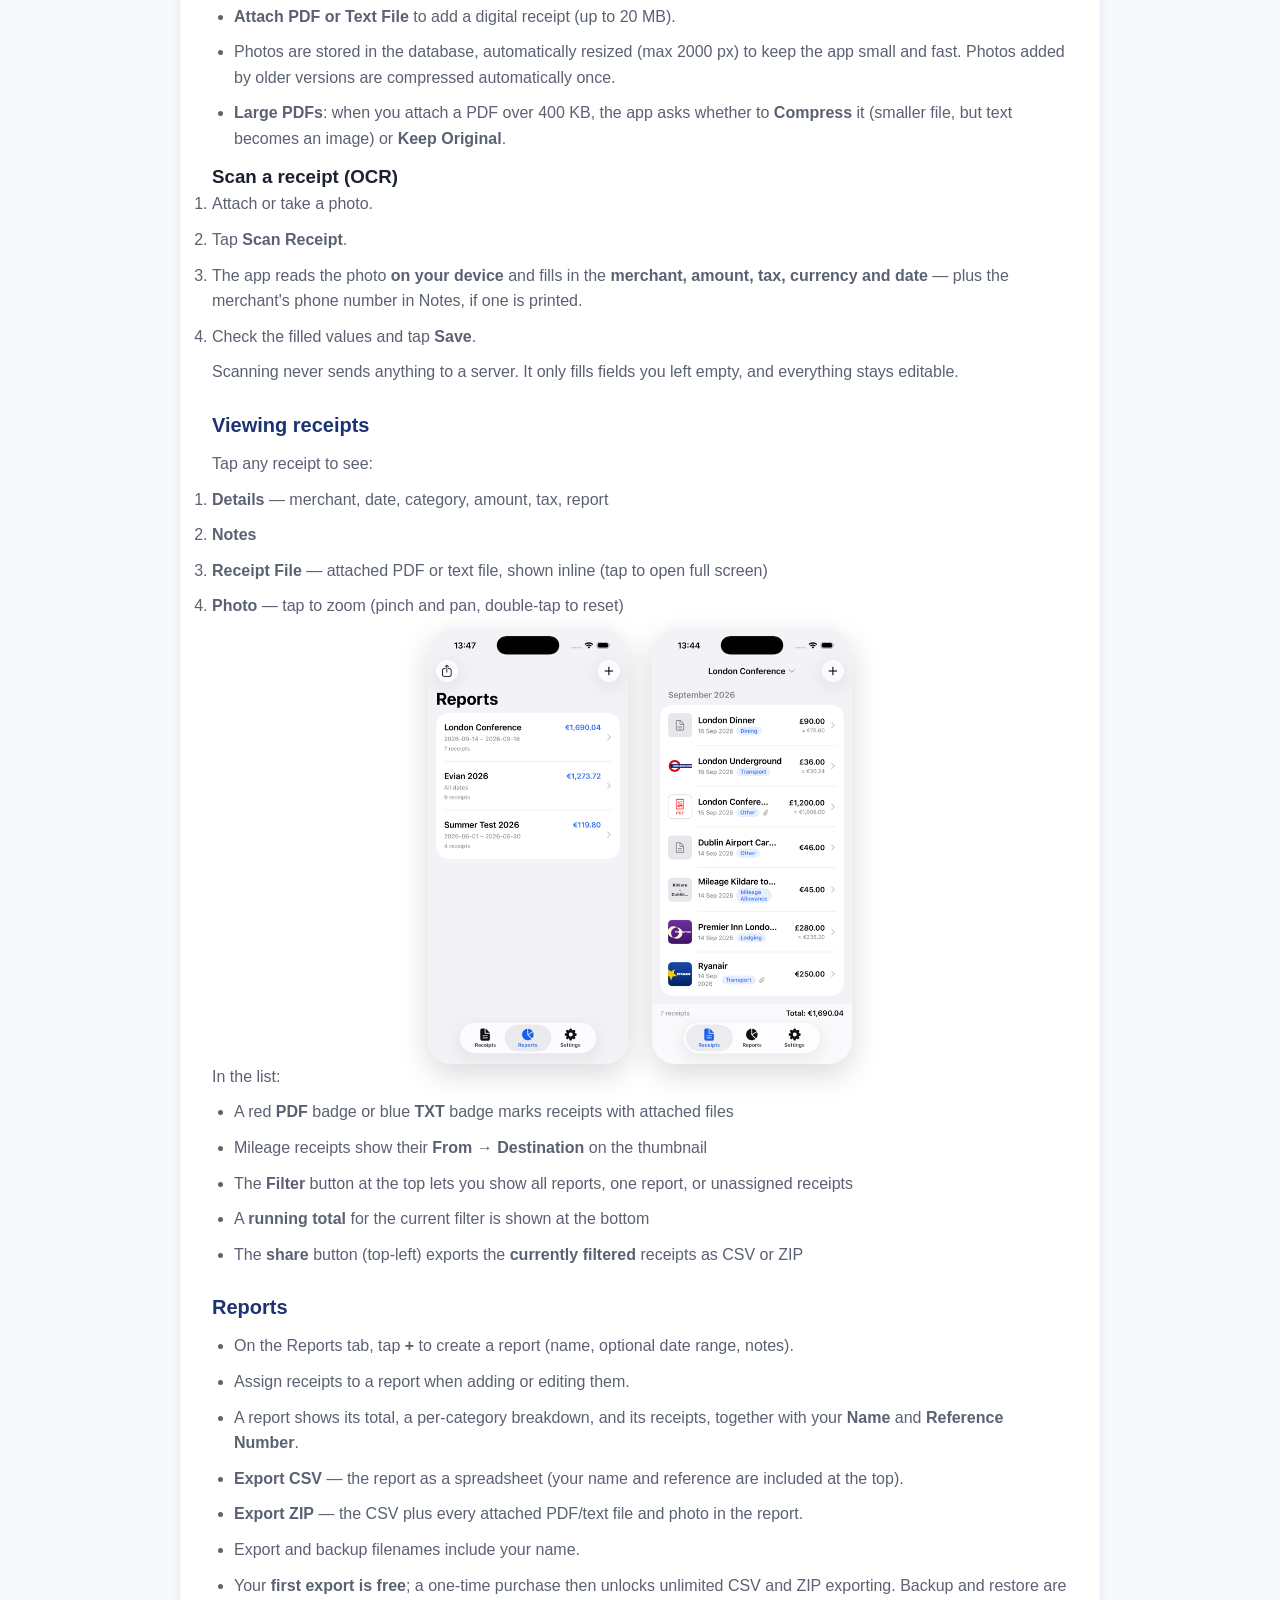
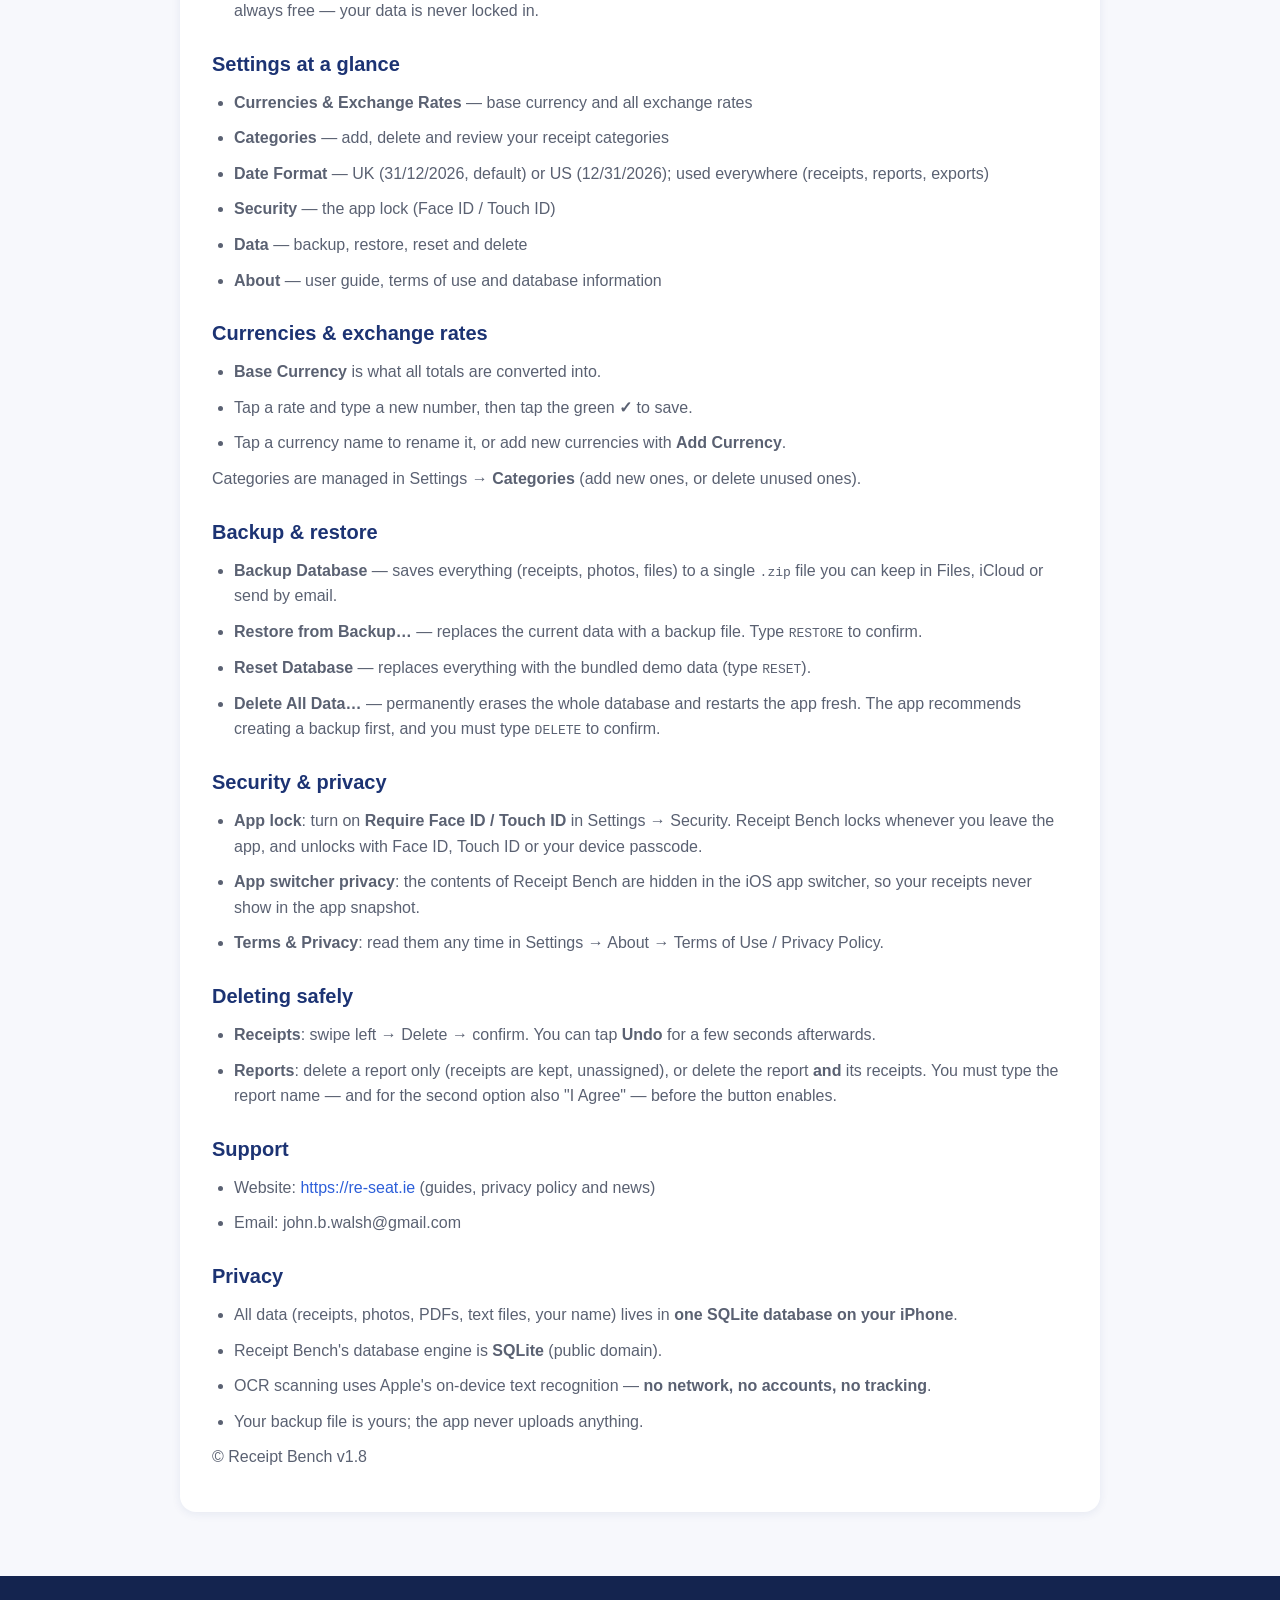
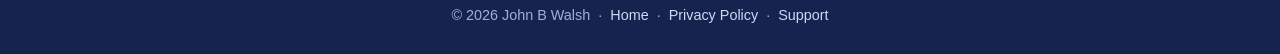
==== commit 8bbe2324: "Rename to Receipt Bench; update guide and pricing copy for v1.8" ====
--- a/guide.html
+++ b/guide.html
@@ -3,14 +3,14 @@
 <head>
   <meta charset="UTF-8">
   <meta name="viewport" content="width=device-width, initial-scale=1.0">
-  <title>User Guide — Re-Seat</title>
+  <title>User Guide — Receipt Bench</title>
   <link rel="stylesheet" href="assets/style.css">
 </head>
 <body>
 <header>
   <div class="container">
     <h1>User Guide</h1>
-    <p class="tagline">Re-Seat v1.6 — Digital Receipts Manager</p>
+    <p class="tagline">Receipt Bench v1.8 — Digital Receipts Manager</p>
   </div>
 </header>
 
@@ -24,7 +24,7 @@
         <li>The welcome page shows a quick overview of the app. Tap <strong>Get Started</strong> to open the three main tabs: <strong>Receipts</strong>, <strong>Reports</strong> and <strong>Settings</strong>.</li>
       </ol>
       <div class="screenshots">
-        <img src="assets/screenshot-welcome.png" alt="Re-Seat welcome screen">
+        <img src="assets/screenshot-welcome.png" alt="Receipt Bench welcome screen">
       </div>
       <p class="note">You can reopen the welcome page any time from <strong>Settings → About → Show Startup Screen</strong>, and read this guide in-app from <strong>Settings → About → User Guide</strong>.</p>
 
@@ -77,8 +77,8 @@
         <li><strong>Photo</strong> — tap to zoom (pinch and pan, double-tap to reset)</li>
       </ol>
       <div class="screenshots">
-        <img src="assets/screenshot-receipts.png" alt="Re-Seat receipts list">
-        <img src="assets/screenshot-third.png" alt="Re-Seat receipt details">
+        <img src="assets/screenshot-receipts.png" alt="Receipt Bench receipts list">
+        <img src="assets/screenshot-third.png" alt="Receipt Bench receipt details">
       </div>
       <p>In the list:</p>
       <ul>
@@ -97,6 +97,7 @@
         <li><strong>Export CSV</strong> — the report as a spreadsheet (your name and reference are included at the top).</li>
         <li><strong>Export ZIP</strong> — the CSV plus every attached PDF/text file and photo in the report.</li>
         <li>Export and backup filenames include your name.</li>
+        <li>Your <strong>first export is free</strong>; a one-time purchase then unlocks unlimited CSV and ZIP exporting. Backup and restore are always free — your data is never locked in.</li>
       </ul>
 
       <h2>Settings at a glance</h2>
@@ -127,8 +128,8 @@
 
       <h2>Security &amp; privacy</h2>
       <ul>
-        <li><strong>App lock</strong>: turn on <strong>Require Face ID / Touch ID</strong> in Settings → Security. Re-Seat locks whenever you leave the app, and unlocks with Face ID, Touch ID or your device passcode.</li>
-        <li><strong>App switcher privacy</strong>: the contents of Re-Seat are hidden in the iOS app switcher, so your receipts never show in the app snapshot.</li>
+        <li><strong>App lock</strong>: turn on <strong>Require Face ID / Touch ID</strong> in Settings → Security. Receipt Bench locks whenever you leave the app, and unlocks with Face ID, Touch ID or your device passcode.</li>
+        <li><strong>App switcher privacy</strong>: the contents of Receipt Bench are hidden in the iOS app switcher, so your receipts never show in the app snapshot.</li>
         <li><strong>Terms &amp; Privacy</strong>: read them any time in Settings → About → Terms of Use / Privacy Policy.</li>
       </ul>
 
@@ -147,12 +148,12 @@
       <h2>Privacy</h2>
       <ul>
         <li>All data (receipts, photos, PDFs, text files, your name) lives in <strong>one SQLite database on your iPhone</strong>.</li>
-        <li>Re-Seat's database engine is <strong>SQLite</strong> (public domain).</li>
+        <li>Receipt Bench's database engine is <strong>SQLite</strong> (public domain).</li>
         <li>OCR scanning uses Apple's on-device text recognition — <strong>no network, no accounts, no tracking</strong>.</li>
         <li>Your backup file is yours; the app never uploads anything.</li>
       </ul>
 
-      <p>&copy; Re-Seat v1.6</p>
+      <p>&copy; Receipt Bench v1.8</p>
     </div>
   </div>
 </div>
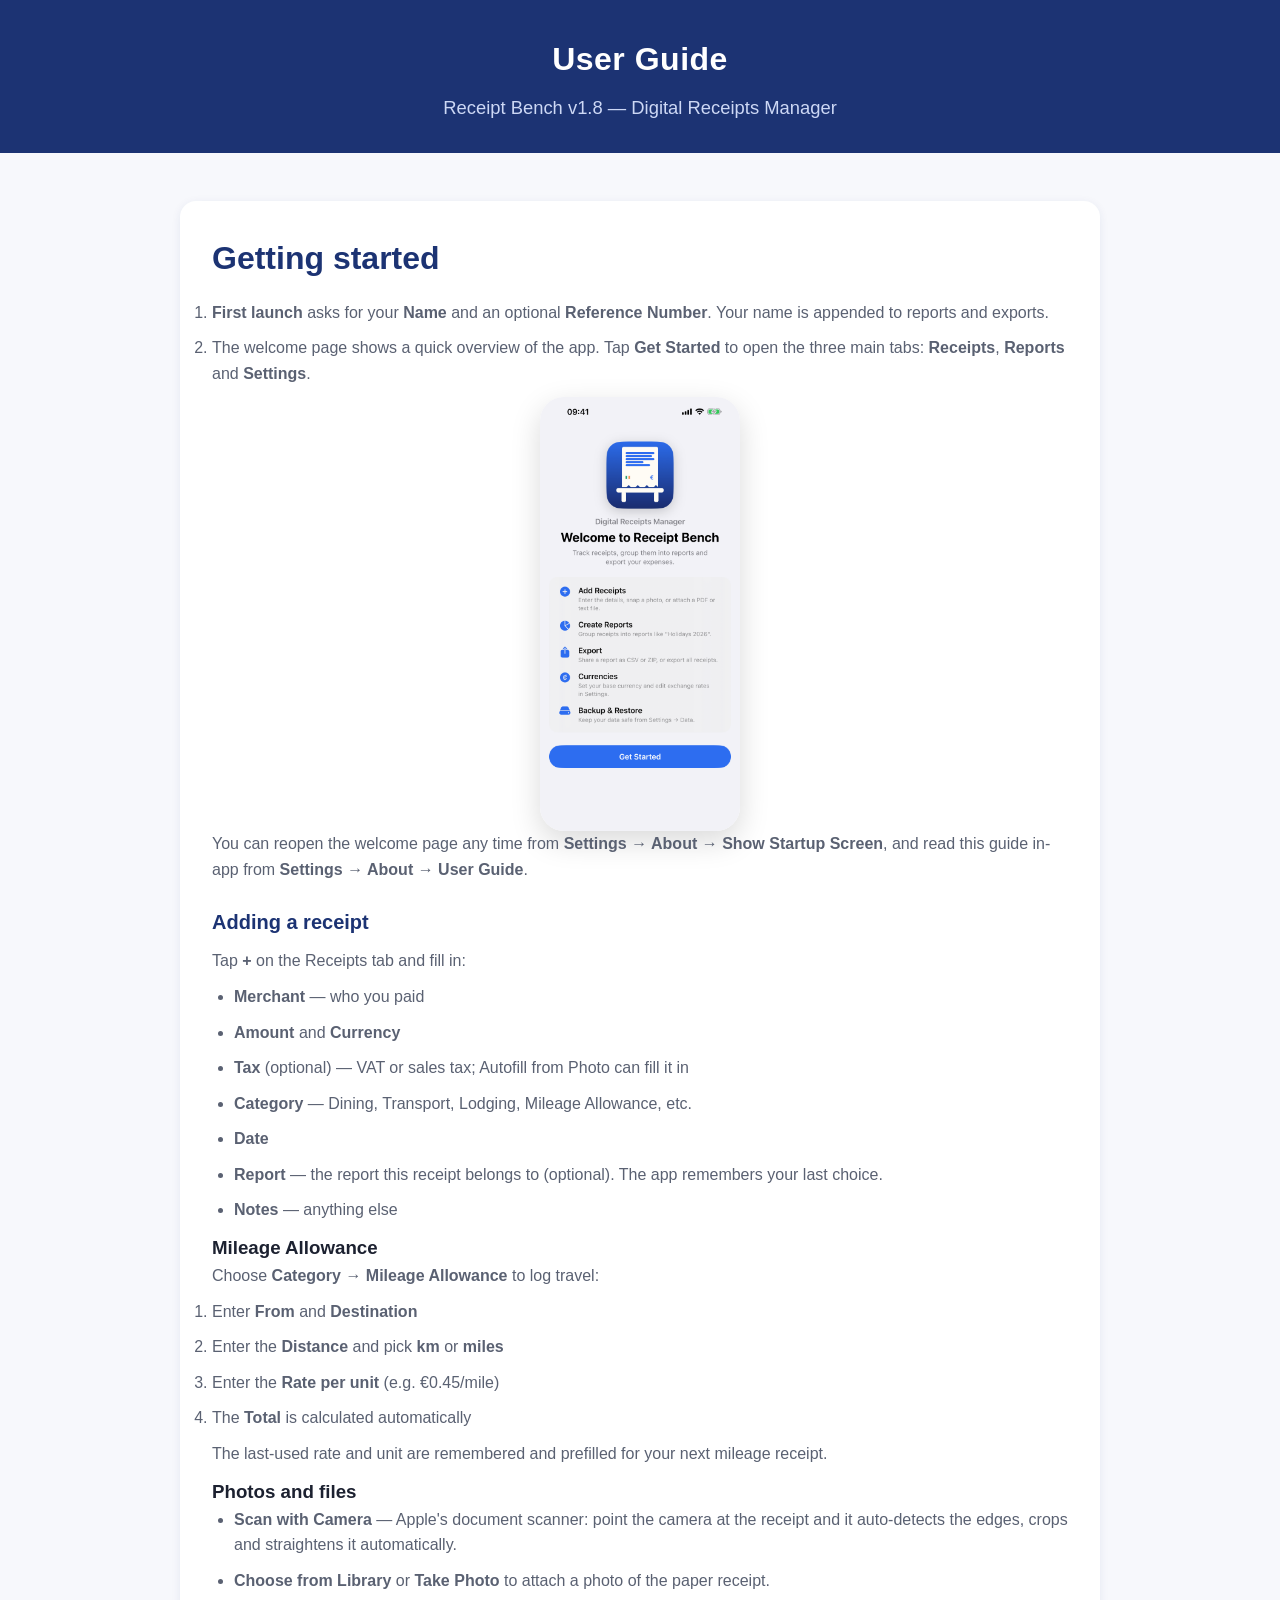
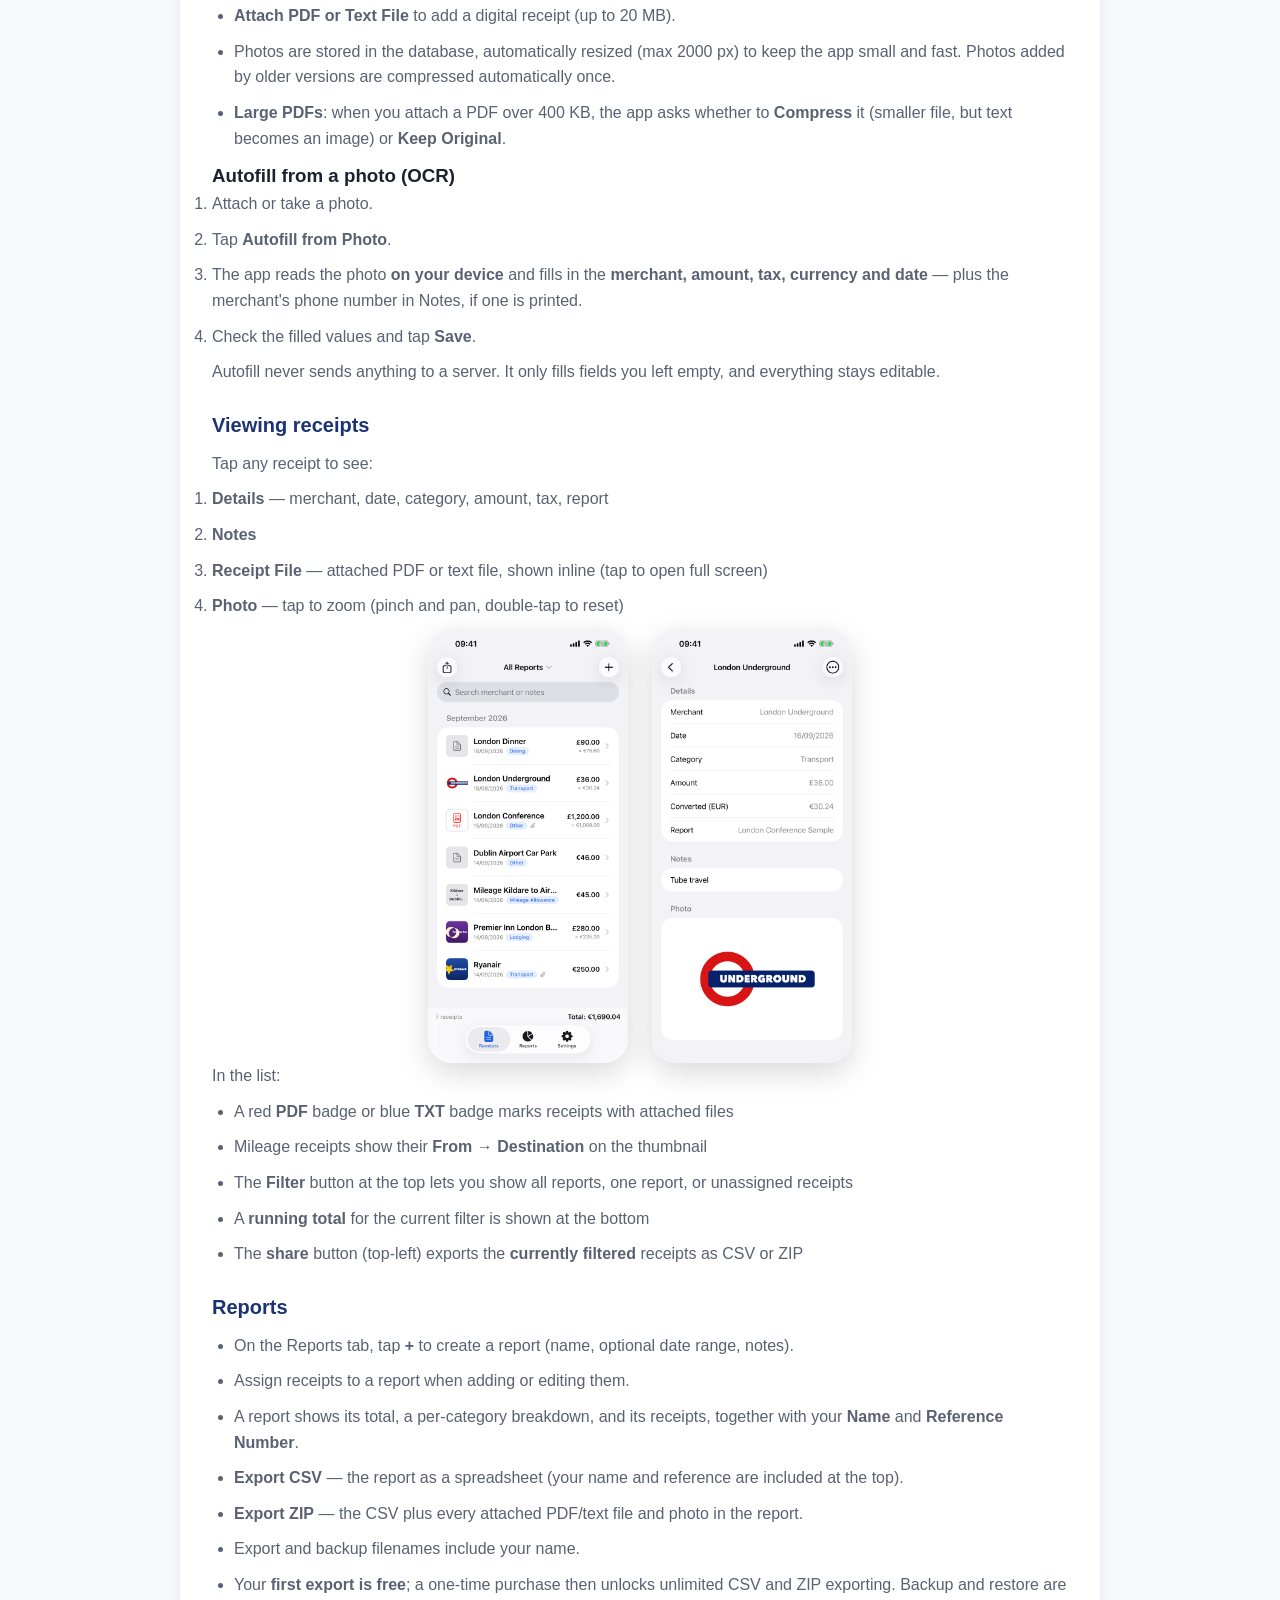
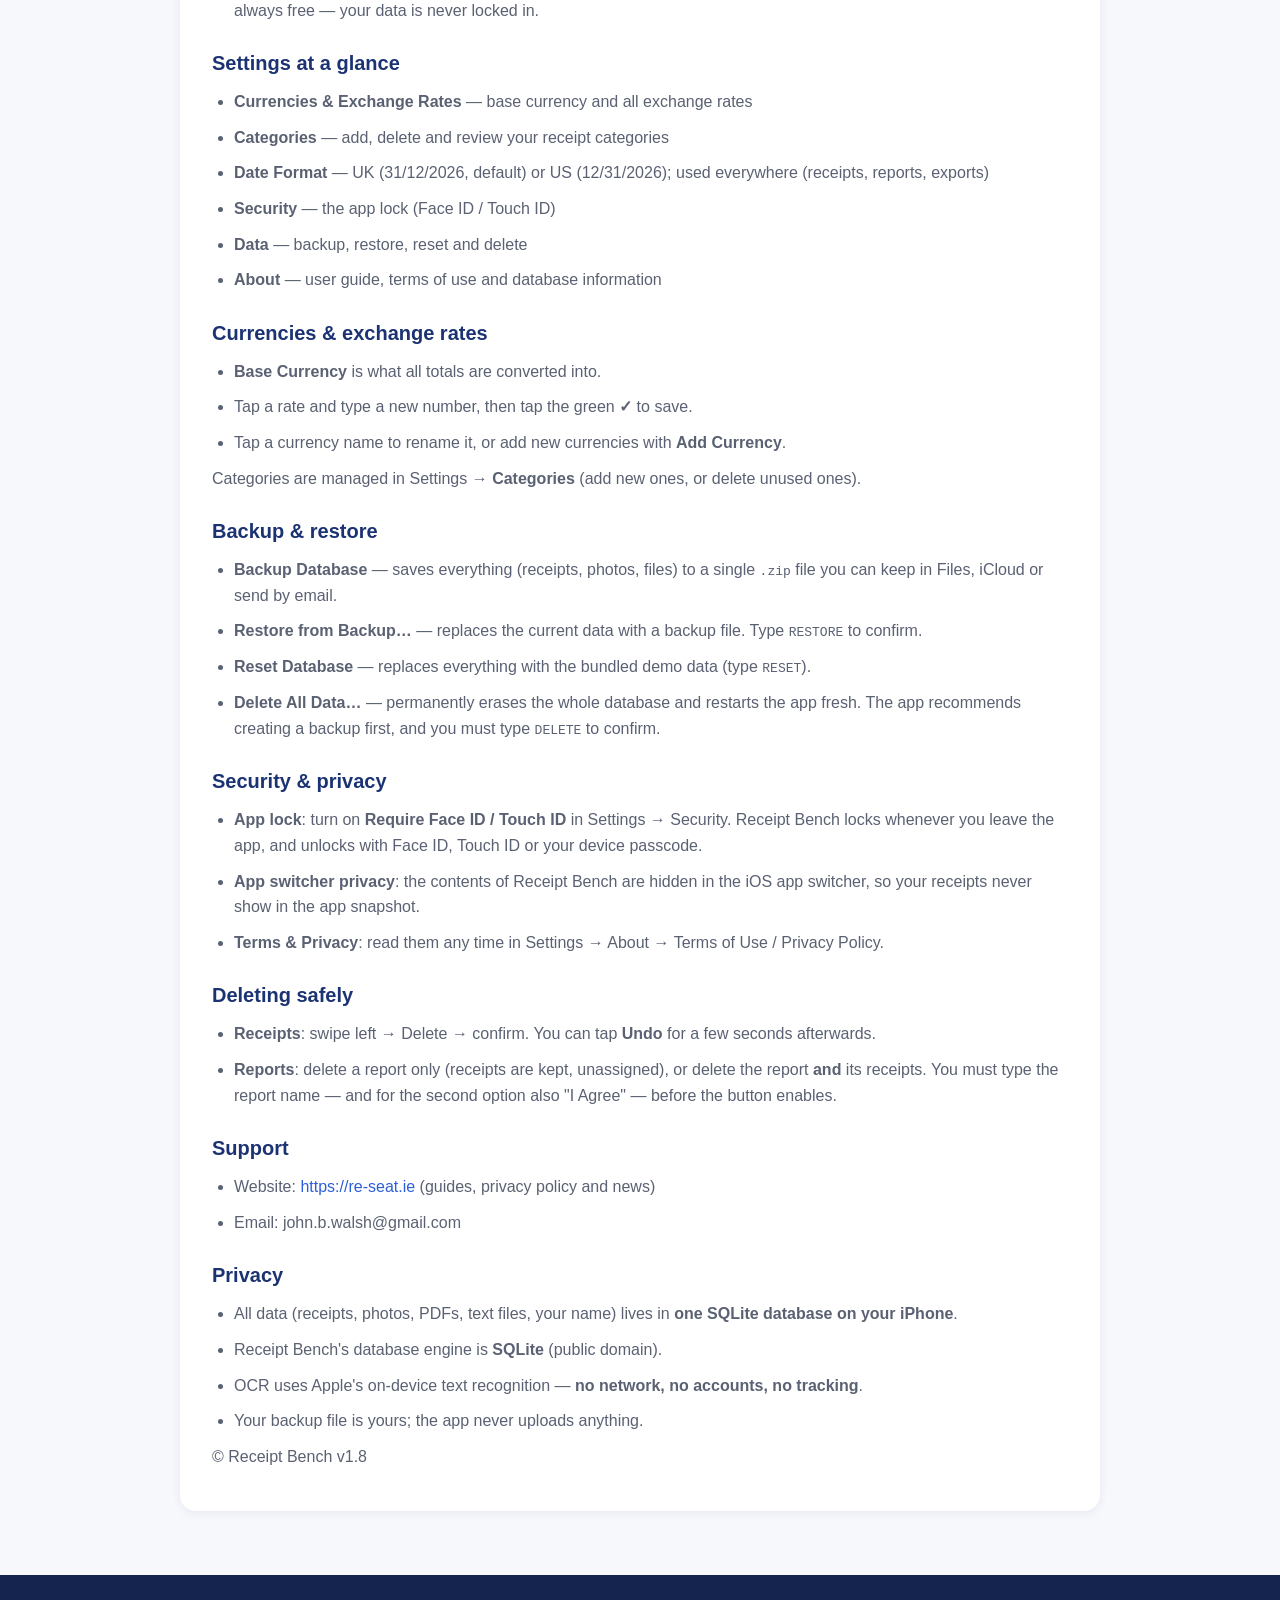
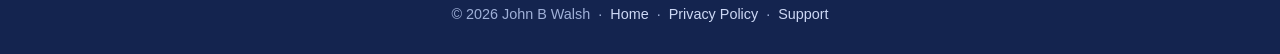
==== commit 2c25cdf1: "Clarify camera capture vs autofill wording" ====
--- a/guide.html
+++ b/guide.html
@@ -4,6 +4,10 @@
   <meta charset="UTF-8">
   <meta name="viewport" content="width=device-width, initial-scale=1.0">
   <title>User Guide — Receipt Bench</title>
+  <link rel="icon" type="image/png" sizes="32x32" href="assets/favicon-32.png">
+  <link rel="icon" type="image/png" sizes="16x16" href="assets/favicon-16.png">
+  <link rel="apple-touch-icon" sizes="180x180" href="assets/apple-touch-icon.png">
+  <meta name="theme-color" content="#2C6BEB">
   <link rel="stylesheet" href="assets/style.css">
 </head>
 <body>
@@ -33,7 +37,7 @@
       <ul>
         <li><strong>Merchant</strong> — who you paid</li>
         <li><strong>Amount</strong> and <strong>Currency</strong></li>
-        <li><strong>Tax</strong> (optional) — VAT or sales tax; the scan can fill it in</li>
+        <li><strong>Tax</strong> (optional) — VAT or sales tax; Autofill from Photo can fill it in</li>
         <li><strong>Category</strong> — Dining, Transport, Lodging, Mileage Allowance, etc.</li>
         <li><strong>Date</strong></li>
         <li><strong>Report</strong> — the report this receipt belongs to (optional). The app remembers your last choice.</li>
@@ -59,14 +63,14 @@
         <li><strong>Large PDFs</strong>: when you attach a PDF over 400 KB, the app asks whether to <strong>Compress</strong> it (smaller file, but text becomes an image) or <strong>Keep Original</strong>.</li>
       </ul>
 
-      <h3>Scan a receipt (OCR)</h3>
+      <h3>Autofill from a photo (OCR)</h3>
       <ol>
         <li>Attach or take a photo.</li>
-        <li>Tap <strong>Scan Receipt</strong>.</li>
+        <li>Tap <strong>Autofill from Photo</strong>.</li>
         <li>The app reads the photo <strong>on your device</strong> and fills in the <strong>merchant, amount, tax, currency and date</strong> — plus the merchant's phone number in Notes, if one is printed.</li>
         <li>Check the filled values and tap <strong>Save</strong>.</li>
       </ol>
-      <p>Scanning never sends anything to a server. It only fills fields you left empty, and everything stays editable.</p>
+      <p>Autofill never sends anything to a server. It only fills fields you left empty, and everything stays editable.</p>
 
       <h2>Viewing receipts</h2>
       <p>Tap any receipt to see:</p>
@@ -149,7 +153,7 @@
       <ul>
         <li>All data (receipts, photos, PDFs, text files, your name) lives in <strong>one SQLite database on your iPhone</strong>.</li>
         <li>Receipt Bench's database engine is <strong>SQLite</strong> (public domain).</li>
-        <li>OCR scanning uses Apple's on-device text recognition — <strong>no network, no accounts, no tracking</strong>.</li>
+        <li>OCR uses Apple's on-device text recognition — <strong>no network, no accounts, no tracking</strong>.</li>
         <li>Your backup file is yours; the app never uploads anything.</li>
       </ul>
 
--- a/assets/style.css
+++ b/assets/style.css
@@ -30,12 +30,12 @@
   text-align: center;
 }
 header img.logo {
-  width: 88px;
-  height: 88px;
-  border-radius: 24px;
-  background: #ffffff;
-  padding: 10px;
-  box-shadow: 0 8px 24px rgba(0,0,0,.25);
+  width: 96px;
+  height: 96px;
+  border-radius: 22px;
+  background: transparent;
+  padding: 0;
+  box-shadow: 0 10px 28px rgba(0,0,0,.35);
   margin-bottom: 20px;
 }
 header h1 { font-size: 2rem; letter-spacing: .5px; }
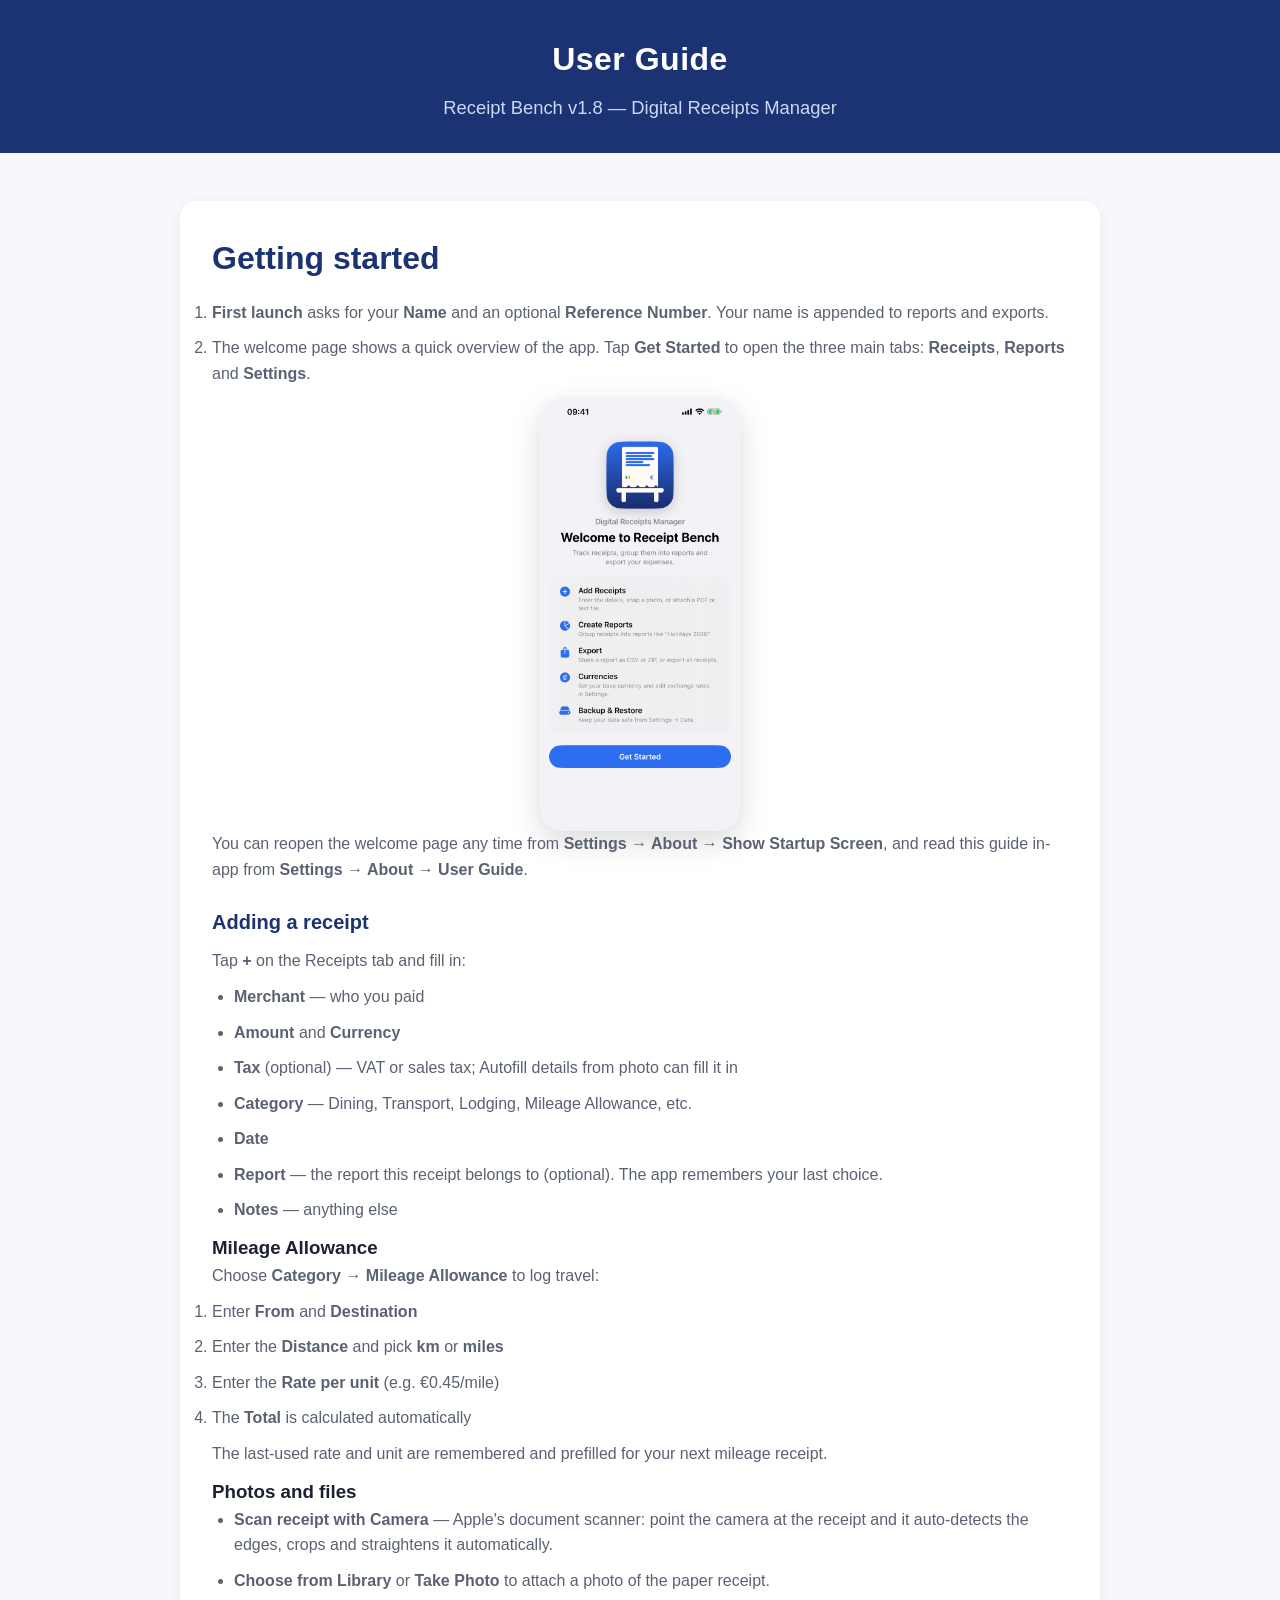
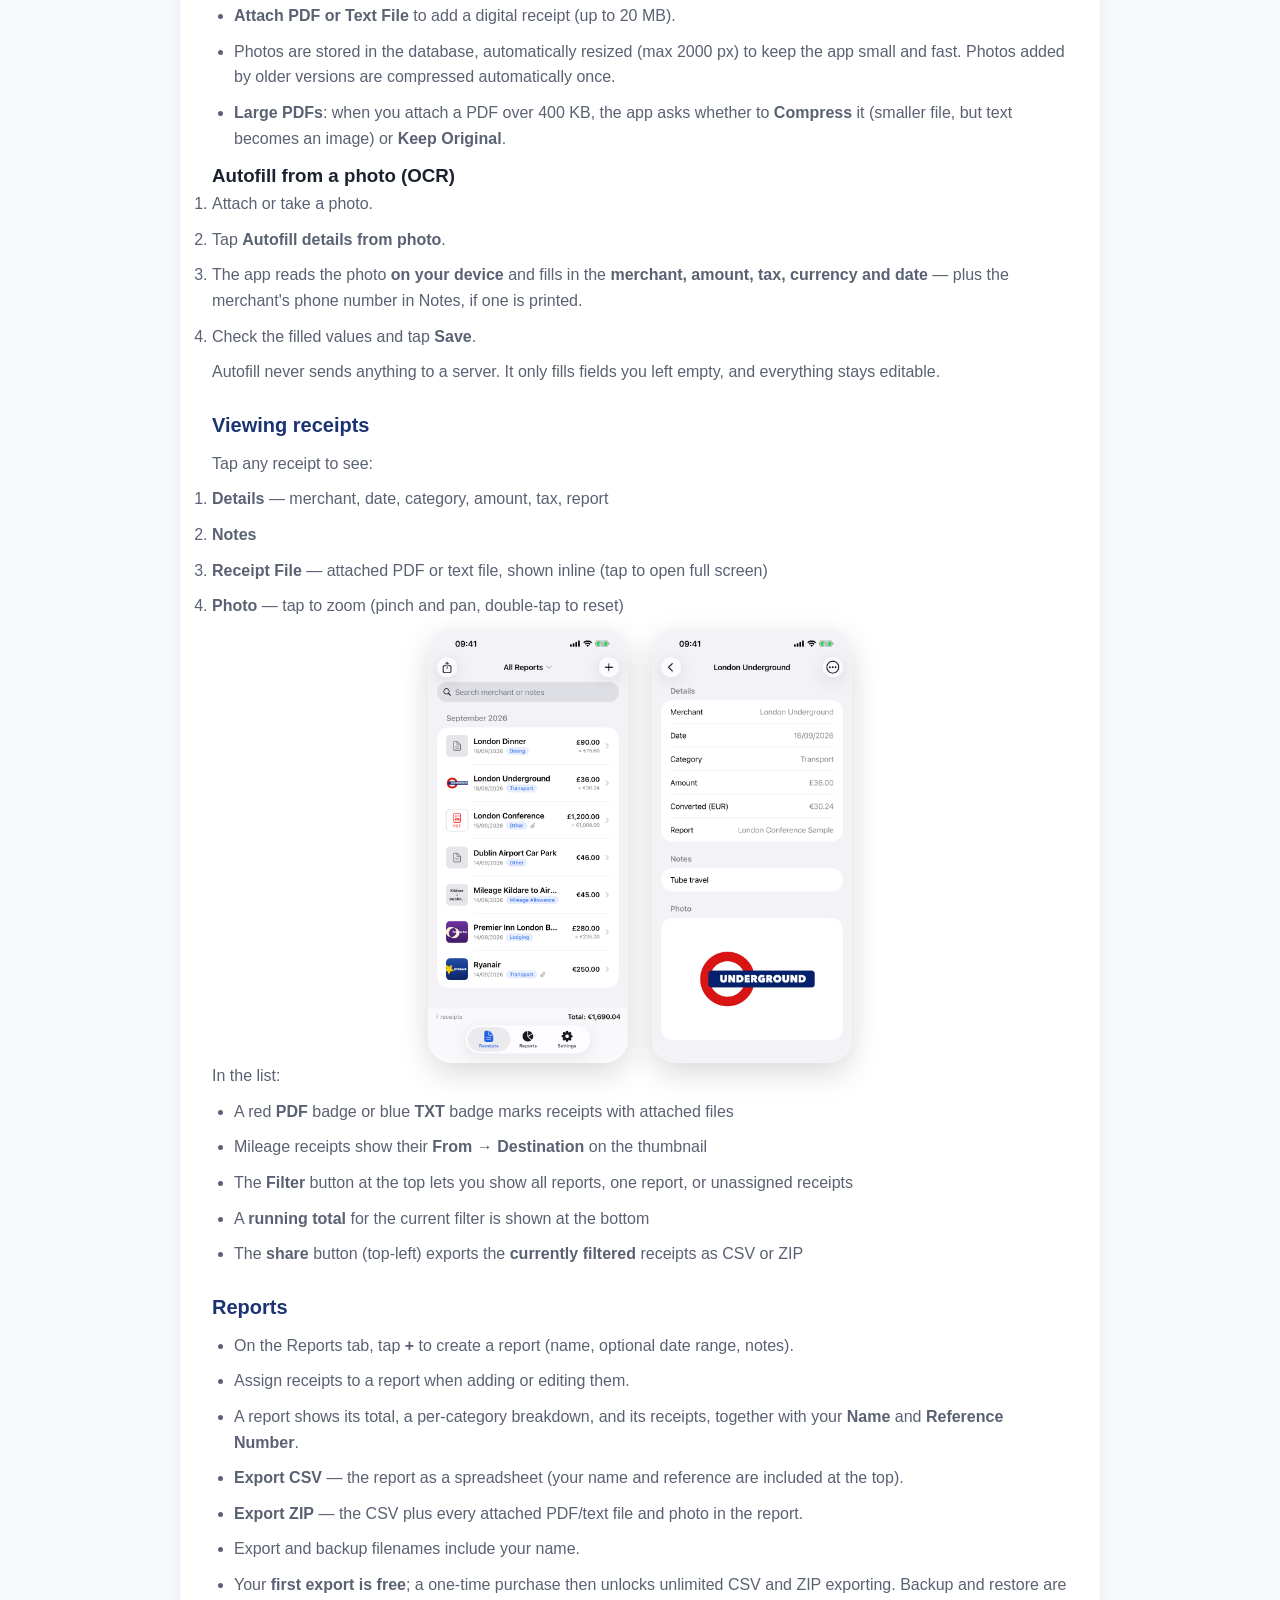
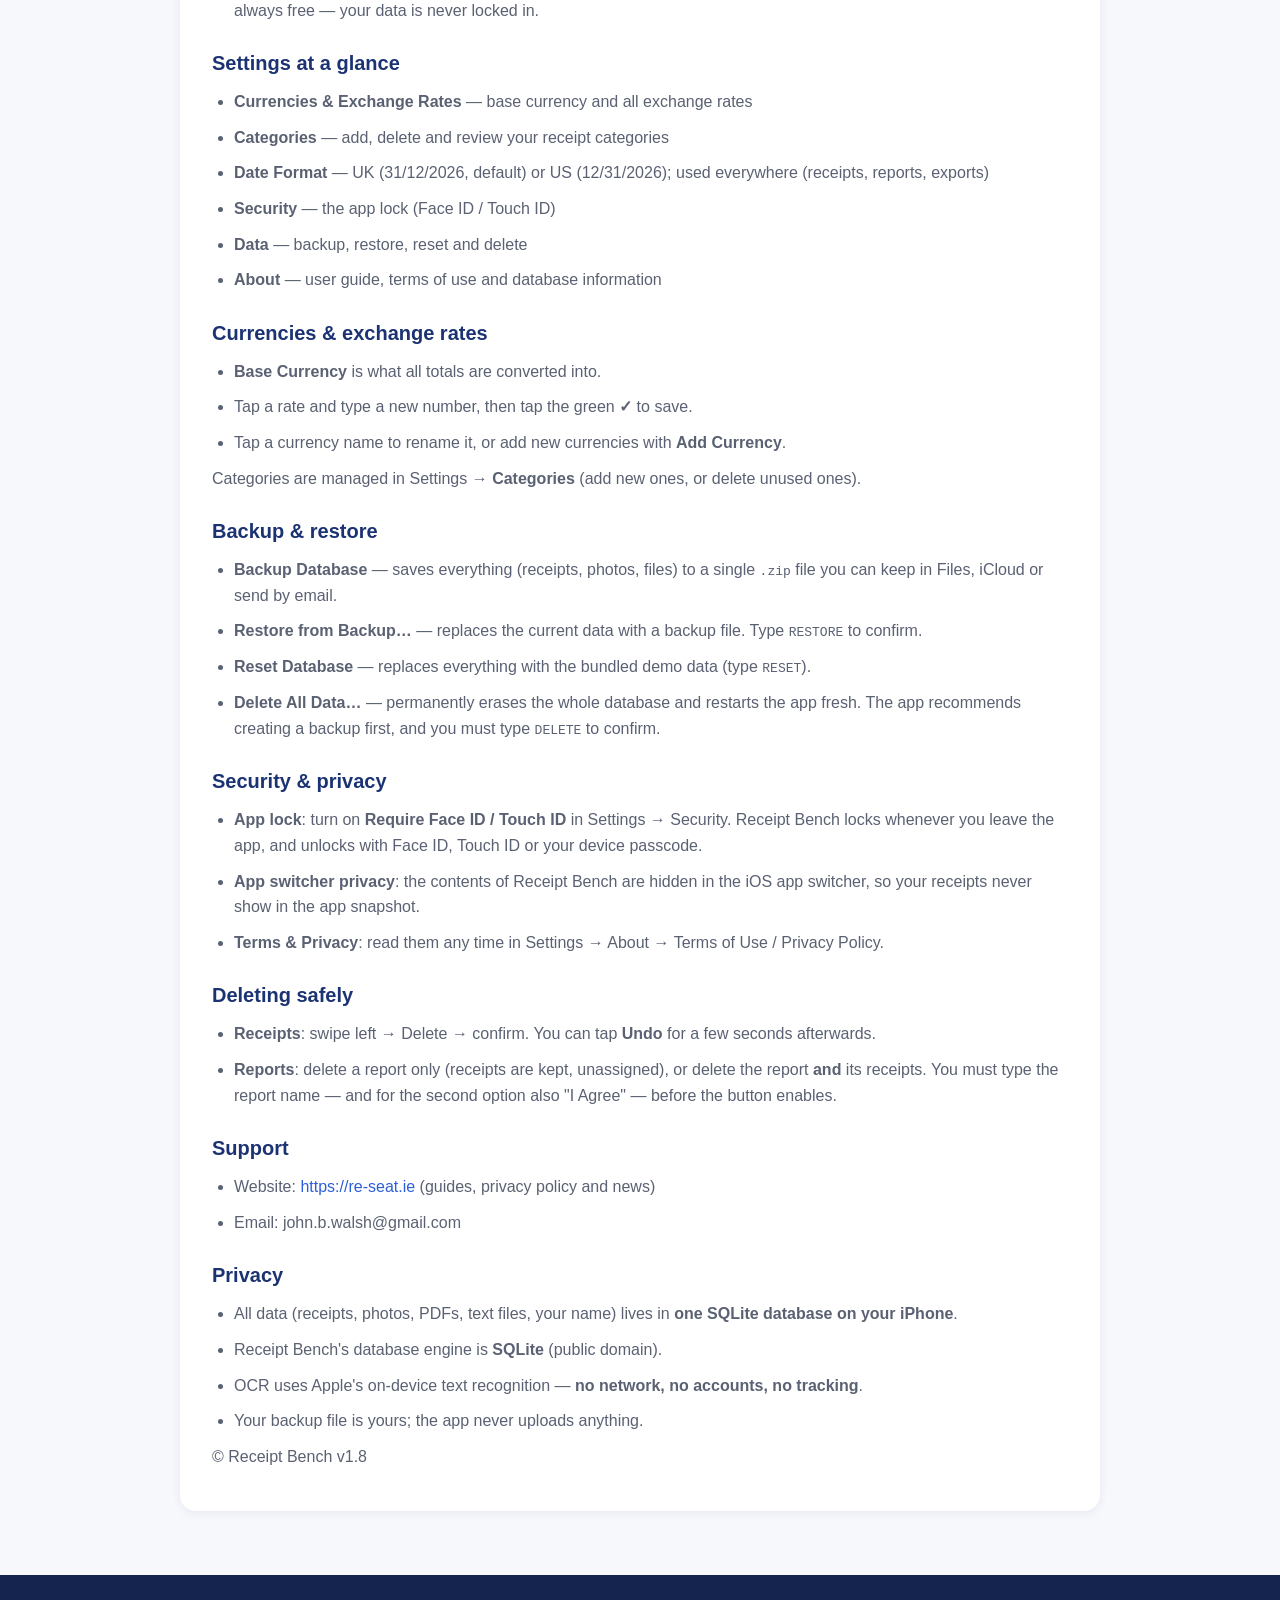
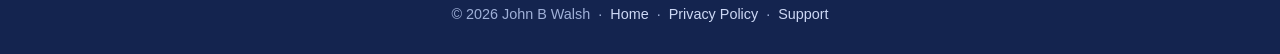
==== commit c26f4cf9: "Match new button labels in guide and support" ====
--- a/guide.html
+++ b/guide.html
@@ -37,7 +37,7 @@
       <ul>
         <li><strong>Merchant</strong> — who you paid</li>
         <li><strong>Amount</strong> and <strong>Currency</strong></li>
-        <li><strong>Tax</strong> (optional) — VAT or sales tax; Autofill from Photo can fill it in</li>
+        <li><strong>Tax</strong> (optional) — VAT or sales tax; Autofill details from photo can fill it in</li>
         <li><strong>Category</strong> — Dining, Transport, Lodging, Mileage Allowance, etc.</li>
         <li><strong>Date</strong></li>
         <li><strong>Report</strong> — the report this receipt belongs to (optional). The app remembers your last choice.</li>
@@ -56,7 +56,7 @@
 
       <h3>Photos and files</h3>
       <ul>
-        <li><strong>Scan with Camera</strong> — Apple's document scanner: point the camera at the receipt and it auto-detects the edges, crops and straightens it automatically.</li>
+        <li><strong>Scan receipt with Camera</strong> — Apple's document scanner: point the camera at the receipt and it auto-detects the edges, crops and straightens it automatically.</li>
         <li><strong>Choose from Library</strong> or <strong>Take Photo</strong> to attach a photo of the paper receipt.</li>
         <li><strong>Attach PDF or Text File</strong> to add a digital receipt (up to 20 MB).</li>
         <li>Photos are stored in the database, automatically resized (max 2000 px) to keep the app small and fast. Photos added by older versions are compressed automatically once.</li>
@@ -66,7 +66,7 @@
       <h3>Autofill from a photo (OCR)</h3>
       <ol>
         <li>Attach or take a photo.</li>
-        <li>Tap <strong>Autofill from Photo</strong>.</li>
+        <li>Tap <strong>Autofill details from photo</strong>.</li>
         <li>The app reads the photo <strong>on your device</strong> and fills in the <strong>merchant, amount, tax, currency and date</strong> — plus the merchant's phone number in Notes, if one is printed.</li>
         <li>Check the filled values and tap <strong>Save</strong>.</li>
       </ol>
